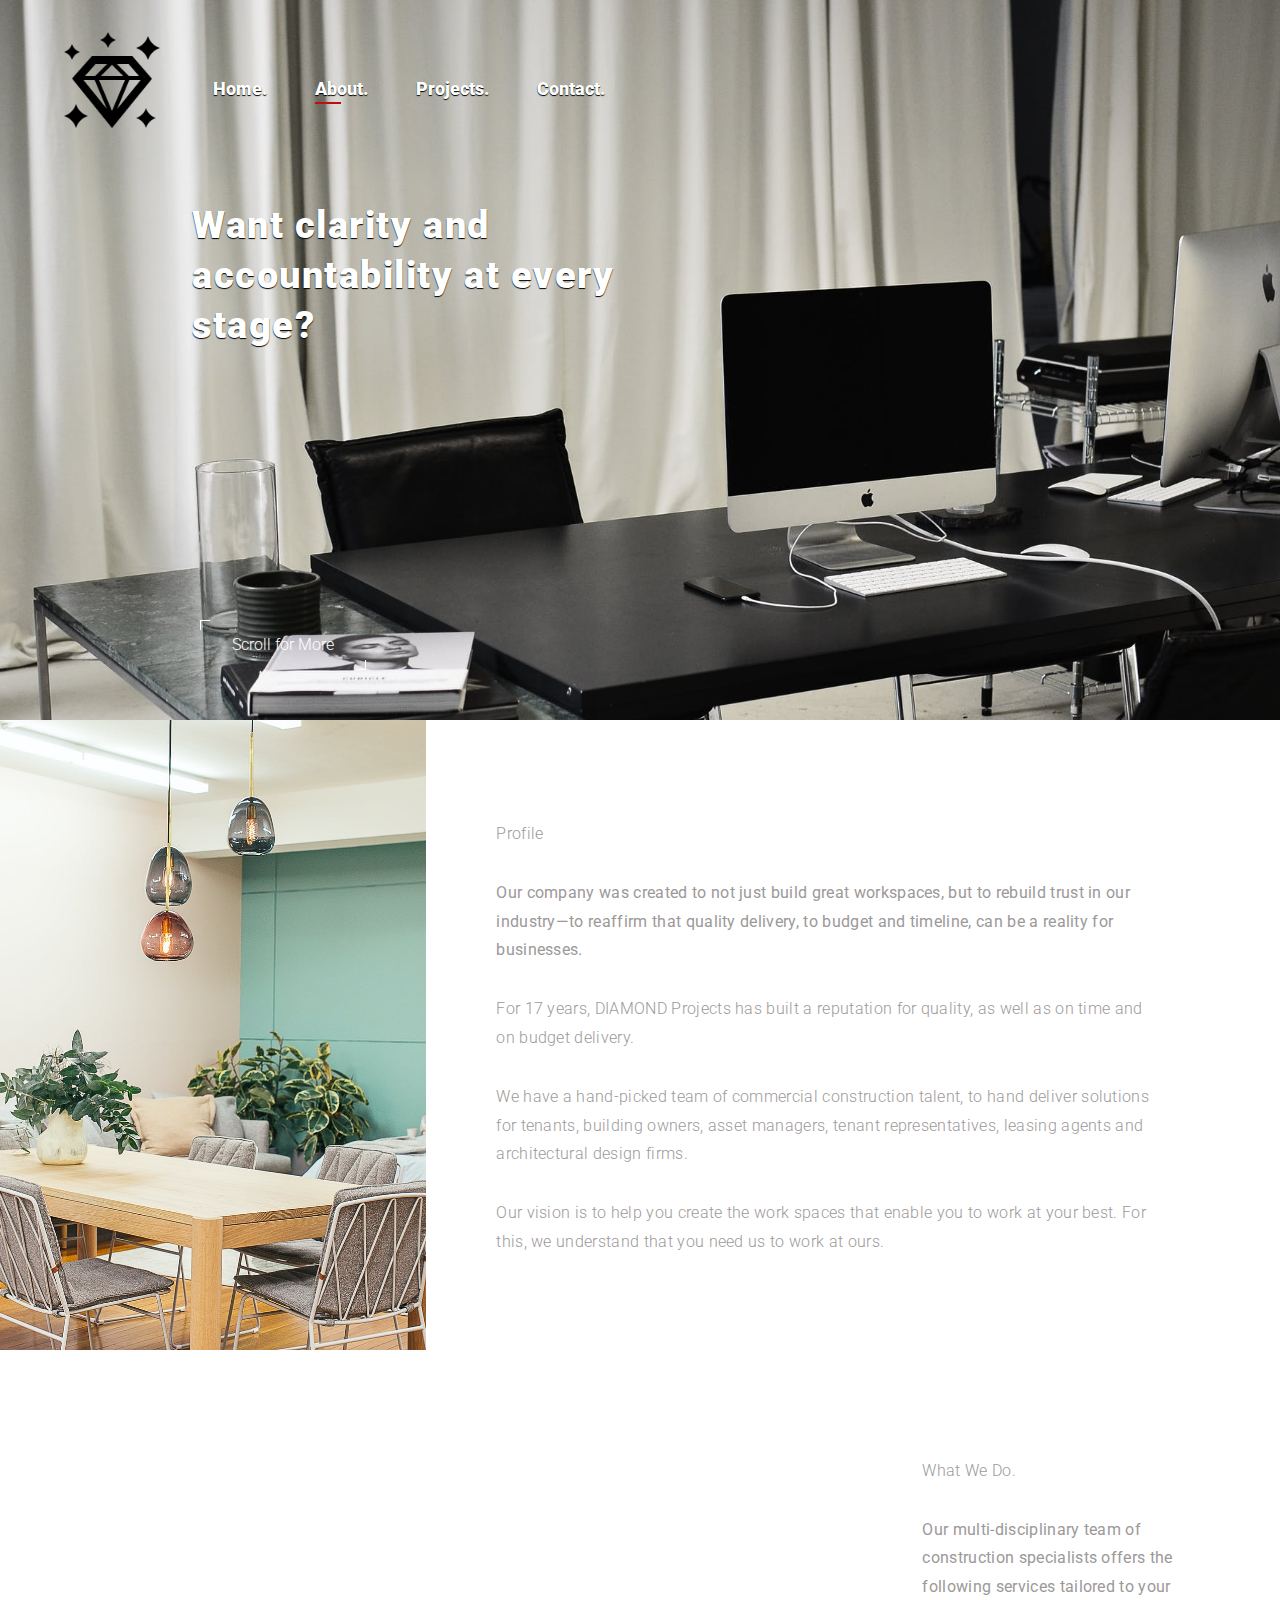
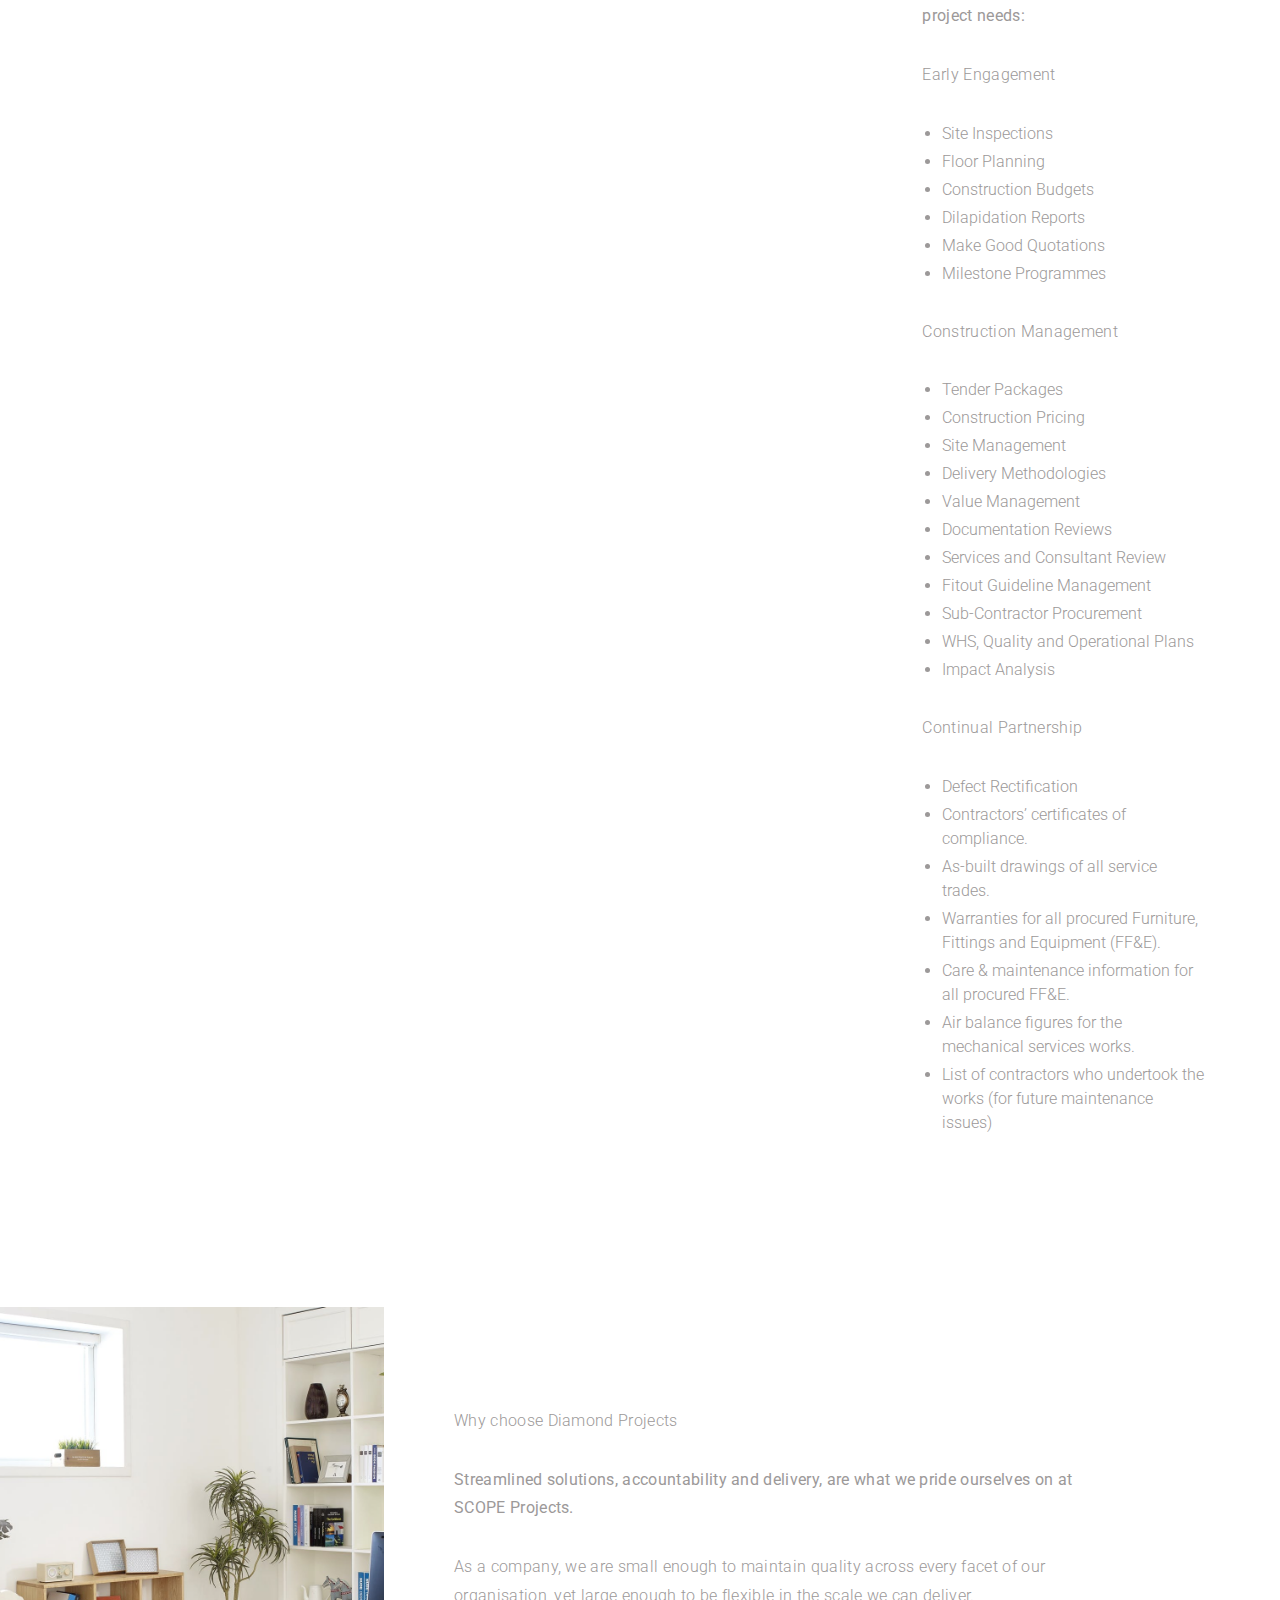
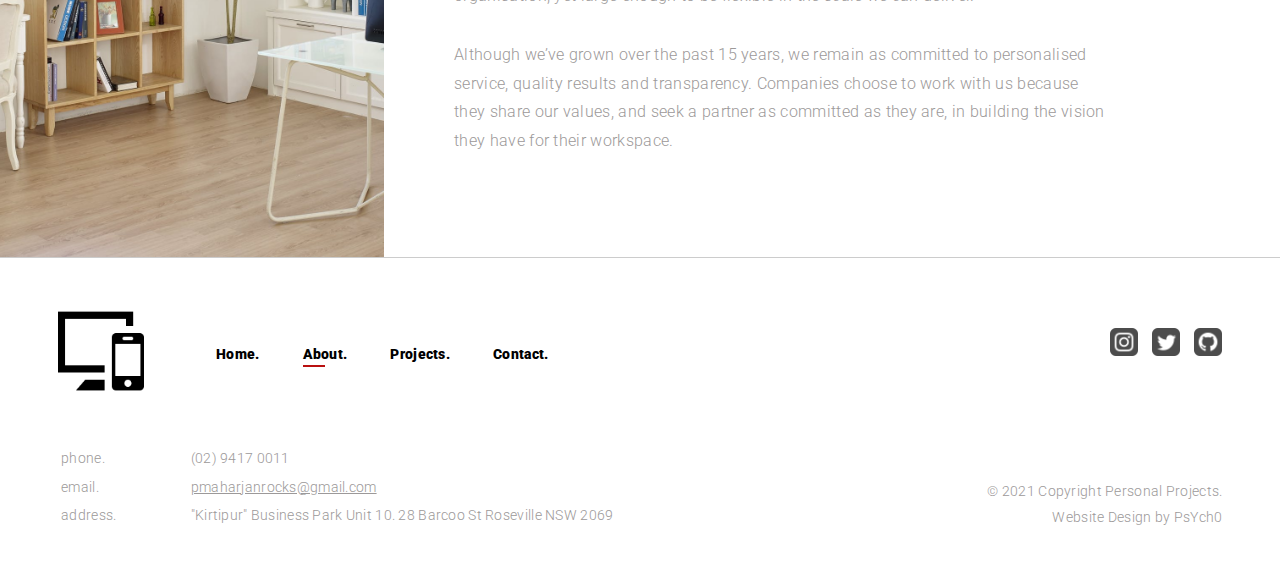
==== about.html @ 856b28a0 "Site Modified using Sass" ====
<!DOCTYPE html>
<html lang="en">
<head>
    <meta charset="UTF-8">
    <meta name="viewport" content="width=device-width, initial-scale=1.0">
    <link rel="stylesheet" type="text/css" href="css/style.css">

    <title>Diamond Projects</title>

    <!-- icon link -->
    <link rel="icon" href="img/_favicon.png" type = "image/x-icon">   
</head>

<body>
    <header id="mainHead" class="aboutHeader">
        <div class="navbar">
            <a href="index.html"><img src="img/_headerLogo.png" class="logo" alt="logo"></a> 
            <nav id="mainNav">
                <ul class="list-group">
                    <li><a href="index.html" class="list-items" title="home">Home.</a></li>
                    <li><a href="about.html" class="list-items active" title="about">About.</a></li>
                    <li><a href="projects.html" class="list-items" title="Projects">Projects.</a></li>
                    <li><a href="contact.html" class="list-items" title="contact">Contact.</a></li>
                </ul>
            </nav>
        </div>
        <h1>Want clarity and accountability at every stage?</h1>
        <a href="#profie-section" class="scroll-button">Scroll for More</a>
    </header>
    
    <div class="profile" id="profie-section">
        <div class="profile-image"></div>
        <div class="profile-section">
            <p>Profile</p>
            <p><strong>Our company was created to not just build great workspaces, 
                but to rebuild trust in our industry—to reaffirm that quality delivery, 
                to budget and timeline, can be a reality for businesses.</strong>
            </p>
            <p>For 17 years, DIAMOND Projects has built a reputation for quality, as well 
                as on time and on budget delivery.</p>
            <p>We have a hand-picked team of commercial construction talent, to hand deliver
                solutions for tenants, building owners, asset managers, tenant representatives, 
                leasing agents and architectural design firms.</p>
            <p>Our vision is to help you create the work spaces that enable you to work at your best. 
                For this, we understand that you need us to work at ours.</p>
        </div>
    </div>

    <div class ="what_we_do">
        <div class="we-do-image"></div>
        <div class="we-do-section">
          <p>What We Do.</p>
          <p><strong>Our multi-disciplinary team of construction specialists offers the following 
            services tailored to your project needs:</strong></p>
          <p>Early Engagement</p>
          <ul>
              <li>Site Inspections</li>
              <li>Floor Planning</li>
              <li>Construction Budgets</li>
              <li>Dilapidation Reports</li>
              <li>Make Good Quotations</li>
              <li>Milestone Programmes</li>
          </ul>
          <p>Construction Management</p>
          <ul>
              <li>Tender Packages</li>
              <li>Construction Pricing</li>
              <li>Site Management</li>
              <li>Delivery Methodologies</li>
              <li>Value Management</li>
              <li>Documentation Reviews</li>
              <li>Services and Consultant Review</li>
              <li>Fitout Guideline Management</li>
              <li>Sub-Contractor Procurement</li>
              <li>WHS, Quality and Operational Plans</li>
              <li>Impact Analysis</li>
          </ul>
          <p>Continual Partnership</p>
          <uL>
              <li>Defect Rectification</li>
              <li>Contractors’ certificates of compliance.</li>
              <li>As-built drawings of all service trades.</li>
              <li>Warranties for all procured Furniture, Fittings and Equipment (FF&E).</li>
              <li>Care & maintenance information for all procured FF&E.</li>
              <li>Air balance figures for the mechanical services works.</li>
              <li>List of contractors who undertook the works (for future maintenance issues)</li>
          </uL>
        </div>
    </div>

    <div class="why_to_choose">
        <div class="why_choose_image"></div>
        <div class="why_choose_section">
            <p>Why choose Diamond Projects</p>
            <p><strong>Streamlined solutions, accountability and delivery, are what we pride 
                ourselves on at SCOPE Projects.</strong></p>
            <p>As a company, we are small enough to maintain quality across every facet of our 
                organisation, yet large enough to be flexible in the scale we can deliver.</p>
            <p>Although we’ve grown over the past 15 years, we remain as committed to personalised 
                service, quality results and transparency. Companies choose to work with us because 
                they share our values, and seek a partner as committed as they are, in building the 
                vision they have for their workspace.</p>
        </div>
    </div>
    
    
    <footer id="pageFooter">
        <div class="menu-wrap">
            <div>
                <a href="index.html">
                    <img src="img/_footerLogo.png" alt="logo" class="footerLogo">
                </a>
            </div>            
            <nav id="footerNav">
                <ul class="list-group">
                    <li><a href="index.html" class="list-items" title="home">Home.</a></li>
                    <li><a href="about.html" class="list-items active" title="about">About.</a></li>
                    <li><a href="projects.html" class="list-items">Projects.</a></li>
                    <li><a href="contact.html" class="list-items">Contact.</a></li>
                </ul>
            </nav>
        </div>
        
        <ul class="social">
            <li>
                <a href="https://www.instagram.com/" title="instagram" target="_blank">
                    <img src="img/_instagram.png" class="mediaIcon" alt="instagram" >
                </a>
            </li>
            <li>
                <a href="https://twitter.com/MaharjanPiyush" title="twitter" target="_blank">
                    <img src="img/_twitter.png" class="mediaIcon" alt="twitter">
                </a>
            </li>
            <li>
                <a href="https://github.com/piyushmhrzn" title="github" target="_blank">
                    <img src="img/_github.png" class="mediaIcon" alt="github">
                </a>
            </li>
        </ul>
           
        <div class="info">
            <dl>
                <dt>phone.</dt>
                <dd>(02) 9417 0011</dd>
                <dt>email.</dt>
                <dd><a href="mailto:pmaharjanrocks@gmail.com" target="_blank">pmaharjanrocks@gmail.com</a></dd>
                <dt>address.</dt>
                <dd>"Kirtipur" Business Park Unit 10. 28 Barcoo St Roseville NSW 2069</dd>
            </dl>
            <div class="copy">
                <p>&copy; 2021 Copyright Personal Projects.</p>
                <p>Website Design by PsYch0</p>
            </div>
        </div>
    </footer> 
</body>
</html>
---- css/style.css ----
@import url("https://fonts.googleapis.com/css2?family=Roboto:wght@300&display=swap");
/*--------Hyperlinks 'a' tags--------*/
/*--------Buttons--------*/
/*--------Heading--------*/
/*--------Paragraphs--------*/
/*-------List Items ---------*/
/*-----------Flex Grow ------------*/
/*limited reset*/
html, body, div, section, article, aside, header, hgroup, footer, nav,
h1, h2, h3, h4, h5, h6, p, blockquote, address, time, span, em, strong,
img, ol, ul, li, dl, dt, dd, figure, canvas, video, th, td, tr {
  margin: 0;
  padding: 0;
  border: 0;
  display: block;
}

/*Global Styles*/
html, body {
  width: 100%;
  margin: 0 auto;
  font-family: 'Roboto', sans-serif;
  line-height: 1.5;
  position: relative;
  color: #fff;
  font-weight: 300;
  scroll-behavior: smooth;
}

/*----------header styles-----------*/
header {
  height: 90vh;
  background: url(../img/carousel1.jpg);
  background-repeat: no-repeat;
  background-size: cover;
  background-position: center center;
  position: relative;
}

header .navbar {
  display: -webkit-box;
  display: -ms-flexbox;
  display: flex;
  -ms-flex-wrap: nowrap;
      flex-wrap: nowrap;
  -webkit-box-pack: start;
      -ms-flex-pack: start;
          justify-content: flex-start;
  padding: 2em 4em 0;
}

header .navbar .logo {
  width: 6em;
  height: 6em;
}

header .navbar nav ul {
  list-style: none;
  margin-left: 1.8em;
  display: -webkit-box;
  display: -ms-flexbox;
  display: flex;
  -ms-flex-wrap: nowrap;
      flex-wrap: nowrap;
}

header .navbar nav ul li {
  padding: 2.2em 0.4em 0;
}

header .navbar nav ul li a {
  color: #fff;
  padding: 0.5em 1em;
  display: inline-block;
  text-align: center;
  text-decoration: none;
  text-transform: capitalize;
  font-size: 1.1rem;
  font-weight: 900;
  text-shadow: 0 1px 1px #000;
}

header .navbar nav ul li .list-items::after {
  content: '';
  display: block;
  width: 0;
  height: 2px;
  background: #b91010;
  -webkit-transition: width .3s;
  transition: width .3s;
}

header .navbar nav ul li .list-items:hover::after {
  width: 50%;
  -webkit-transition: width .3s;
  transition: width .3s;
}

header .navbar nav ul li .active::after {
  content: '';
  display: block;
  width: 50%;
  height: 2px;
  background: #b91010;
  -webkit-transition: width .3s;
  transition: width .3s;
}

header h1 {
  font-size: 2.4rem;
  font-weight: 900;
  line-height: 1.3;
  letter-spacing: 0.04em;
  position: absolute;
  top: 200px;
  left: 15%;
  width: 500px;
  text-shadow: 0 1px 1px #000;
}

header p {
  font-size: 1.3rem;
  font-weight: 300;
  word-spacing: 0.15em;
  position: absolute;
  bottom: 70px;
  left: 15%;
  width: 75%;
  padding-right: 7px;
  text-shadow: 0 0 1px #000;
  -webkit-box-sizing: border-box;
          box-sizing: border-box;
}

header p strong {
  display: inline-block;
  text-shadow: 0 1px 1px #000;
}

/*---------article 1 styles---------*/
.Scope1 {
  display: -webkit-box;
  display: -ms-flexbox;
  display: flex;
  -ms-flex-wrap: wrap;
      flex-wrap: wrap;
}

.Scope1 .img:first-of-type {
  background: url(../img/article1.jpeg);
  background-repeat: no-repeat;
  background-size: cover;
  width: 33.3%;
  height: 900px;
}

.Scope1 .img:last-of-type {
  background: url(../img/article2.jpeg);
  background-repeat: no-repeat;
  background-size: cover;
  width: 33.3%;
  height: 900px;
}

.Scope1 .about {
  width: 33.3%;
  max-width: 800px;
  height: auto;
  min-height: 100%;
  padding: 100px 70px 70px;
  -webkit-box-sizing: border-box;
          box-sizing: border-box;
  overflow: hidden;
}

.Scope1 .about h2 {
  font-weight: 900;
  font-size: 1.1rem;
  color: #757477;
  text-align: center;
  text-transform: capitalize;
  letter-spacing: .05em;
  margin-bottom: 30px;
}

.Scope1 .about p {
  text-align: center;
  line-height: 1.8em;
  font-weight: 300;
  font-size: 1rem;
  color: #9c9999;
  letter-spacing: .02em;
  margin-bottom: 30px;
}

.Scope1 .about a {
  color: #b91010;
  padding: 0.8em 2em;
  display: inline-block;
  text-align: center;
  text-decoration: none;
  font-size: 1rem;
  font-weight: 300;
  position: relative;
  cursor: pointer;
}

.Scope1 .about a::before {
  content: '';
  position: absolute;
  top: 0;
  left: 0;
  height: 10px;
  width: 10px;
  border-right: none !important;
  border-bottom: none !important;
  border: 1px solid #b91010;
  -webkit-box-sizing: border-box;
          box-sizing: border-box;
  -webkit-transition: height 0.2s linear, width 0.2s linear 0.2s;
  transition: height 0.2s linear, width 0.2s linear 0.2s;
}

.Scope1 .about a::after {
  content: '';
  position: absolute;
  bottom: 0;
  right: 0;
  height: 10px;
  width: 10px;
  border-left: none !important;
  border-top: none !important;
  border: 1px solid #b91010;
  -webkit-box-sizing: border-box;
          box-sizing: border-box;
  -webkit-transition: height 0.2s linear, width 0.2s linear 0.2s;
  transition: height 0.2s linear, width 0.2s linear 0.2s;
}

.Scope1 .about a:hover::before, .Scope1 .about a:hover::after {
  height: 100%;
  width: 100%;
  -webkit-transition: height 0.2s linear, width 0.2s linear 0.2s;
  transition: height 0.2s linear, width 0.2s linear 0.2s;
}

/*---------article 2 styles---------*/
.Scope2 {
  display: -webkit-box;
  display: -ms-flexbox;
  display: flex;
  -ms-flex-wrap: wrap;
      flex-wrap: wrap;
}

.Scope2 .img {
  background: url(../img/article3.jpg);
  background-repeat: no-repeat;
  background-size: cover;
  background-position: center center;
  background-attachment: fixed;
  width: 66.6%;
  height: 700px;
}

.Scope2 .projects {
  width: 33%;
  max-width: 800px;
  height: auto;
  min-height: 100%;
  position: relative;
  padding: 100px 70px 70px;
  -webkit-box-sizing: border-box;
          box-sizing: border-box;
  overflow: hidden;
}

.Scope2 .projects h2 {
  font-weight: 900;
  font-size: 1.1rem;
  color: #757477;
  text-align: center;
  text-transform: capitalize;
  letter-spacing: .05em;
  margin-bottom: 30px;
}

.Scope2 .projects p {
  text-align: center;
  line-height: 1.8em;
  font-weight: 300;
  font-size: 1rem;
  color: #9c9999;
  letter-spacing: .02em;
  margin-bottom: 30px;
}

.Scope2 .projects a {
  color: #b91010;
  padding: 0.8em 2em;
  display: inline-block;
  text-align: center;
  text-decoration: none;
  font-size: 1rem;
  font-weight: 300;
  position: relative;
  cursor: pointer;
}

.Scope2 .projects a::before {
  content: '';
  position: absolute;
  top: 0;
  left: 0;
  height: 10px;
  width: 10px;
  border-right: none !important;
  border-bottom: none !important;
  border: 1px solid #b91010;
  -webkit-box-sizing: border-box;
          box-sizing: border-box;
  -webkit-transition: height 0.2s linear, width 0.2s linear 0.2s;
  transition: height 0.2s linear, width 0.2s linear 0.2s;
}

.Scope2 .projects a::after {
  content: '';
  position: absolute;
  bottom: 0;
  right: 0;
  height: 10px;
  width: 10px;
  border-left: none !important;
  border-top: none !important;
  border: 1px solid #b91010;
  -webkit-box-sizing: border-box;
          box-sizing: border-box;
  -webkit-transition: height 0.2s linear, width 0.2s linear 0.2s;
  transition: height 0.2s linear, width 0.2s linear 0.2s;
}

.Scope2 .projects a:hover::before, .Scope2 .projects a:hover::after {
  height: 100%;
  width: 100%;
  -webkit-transition: height 0.2s linear, width 0.2s linear 0.2s;
  transition: height 0.2s linear, width 0.2s linear 0.2s;
}

/*---------Footer Styles------------*/
footer {
  font-size: 0.9rem;
  color: #9c9999;
  letter-spacing: .02em;
  border-top: 1px solid #ccc;
  padding: 50px 0;
  position: relative;
}

footer .menu-wrap {
  margin-bottom: 50px;
  display: -webkit-box;
  display: -ms-flexbox;
  display: flex;
  -ms-flex-wrap: nowrap;
      flex-wrap: nowrap;
  -webkit-box-pack: start;
      -ms-flex-pack: start;
          justify-content: flex-start;
  padding: 0 4em;
}

footer .menu-wrap .footerLogo {
  width: 6em;
  height: 6em;
}

footer .menu-wrap nav ul {
  list-style: none;
  margin-left: 3.5em;
  display: -webkit-box;
  display: -ms-flexbox;
  display: flex;
  -ms-flex-wrap: nowrap;
      flex-wrap: nowrap;
}

footer .menu-wrap nav ul li {
  padding: 2em 0.5em 0;
}

footer .menu-wrap nav ul li a {
  color: #000;
  padding: 0.5em 1em;
  display: inline-block;
  text-align: center;
  text-decoration: none;
  text-transform: capitalize;
  font-size: 0.9rem;
  font-weight: 900;
}

footer .menu-wrap nav ul li .list-items::after {
  content: '';
  display: block;
  width: 0;
  height: 2px;
  background: #b91010;
  -webkit-transition: width .3s;
  transition: width .3s;
}

footer .menu-wrap nav ul li .list-items:hover::after {
  width: 50%;
  -webkit-transition: width .3s;
  transition: width .3s;
}

footer .menu-wrap nav ul li .active::after {
  content: '';
  display: block;
  width: 50%;
  height: 2px;
  background: #b91010;
  -webkit-transition: width .3s;
  transition: width .3s;
}

footer .social {
  position: absolute;
  top: 70px;
  right: 4em;
  display: -webkit-box;
  display: -ms-flexbox;
  display: flex;
}

footer .social li {
  padding-right: 1em;
}

footer .social li .mediaIcon {
  opacity: 0.7;
  width: 28px;
  height: 28px;
  -webkit-transition: all 0.3s ease;
  transition: all 0.3s ease;
}

footer .social li .mediaIcon:hover {
  opacity: 1;
  width: 30px;
  height: 30px;
  -webkit-transition: all 0.3s ease;
  transition: all 0.3s ease;
}

footer .social li:last-child {
  padding-right: 0;
}

footer .info {
  padding: 0 4em;
  display: -webkit-box;
  display: -ms-flexbox;
  display: flex;
  -webkit-box-pack: justify;
      -ms-flex-pack: justify;
          justify-content: space-between;
  overflow: hidden;
}

footer .info dl {
  width: 70%;
}

footer .info dl dt {
  float: left;
  width: 15%;
  padding: 0.25em;
}

footer .info dl dd {
  float: left;
  width: 75%;
  padding: 0.25em;
  margin: 0;
}

footer .info dl dd a {
  color: #9c9999;
}

footer .info dl dd a:hover {
  color: #757477;
}

footer .info .copy {
  -ms-flex-item-align: end;
      align-self: flex-end;
}

footer .info .copy p {
  line-height: 1.8;
  text-align: right;
  color: #9c9999;
}

/*---------------------------------------------------------------------
                            About Section
-----------------------------------------------------------------------*/
.aboutHeader {
  height: 80vh;
  background: url(../img/carousel2.jpg);
  background-repeat: no-repeat;
  background-size: cover;
  background-position: center center;
  background-attachment: fixed;
}

.aboutHeader .scroll-button {
  color: #b91010;
  padding: 0.8em 2em;
  display: inline-block;
  text-align: center;
  text-decoration: none;
  font-size: 1rem;
  font-weight: 300;
  position: relative;
  cursor: pointer;
  position: absolute;
  left: 200px;
  bottom: 50px;
  color: #fff;
}

.aboutHeader .scroll-button::before {
  content: '';
  position: absolute;
  top: 0;
  left: 0;
  height: 10px;
  width: 10px;
  border-right: none !important;
  border-bottom: none !important;
  border: 1px solid #b91010;
  -webkit-box-sizing: border-box;
          box-sizing: border-box;
  -webkit-transition: height 0.2s linear, width 0.2s linear 0.2s;
  transition: height 0.2s linear, width 0.2s linear 0.2s;
  border-color: #fff;
}

.aboutHeader .scroll-button::after {
  content: '';
  position: absolute;
  bottom: 0;
  right: 0;
  height: 10px;
  width: 10px;
  border-left: none !important;
  border-top: none !important;
  border: 1px solid #b91010;
  -webkit-box-sizing: border-box;
          box-sizing: border-box;
  -webkit-transition: height 0.2s linear, width 0.2s linear 0.2s;
  transition: height 0.2s linear, width 0.2s linear 0.2s;
  border-color: #fff;
}

.aboutHeader .scroll-button:hover::before, .aboutHeader .scroll-button:hover::after {
  height: 100%;
  width: 100%;
  -webkit-transition: height 0.2s linear, width 0.2s linear 0.2s;
  transition: height 0.2s linear, width 0.2s linear 0.2s;
  border-color: #fff;
}

.profile {
  display: -webkit-box;
  display: -ms-flexbox;
  display: flex;
  -ms-flex-wrap: wrap;
      flex-wrap: wrap;
}

.profile .profile-image {
  background: url(../img/about_img1.jpg);
  background-repeat: no-repeat;
  background-size: cover;
  background-position: center center;
  width: 33.3%;
  height: 630px;
}

.profile .profile-section {
  width: 66.6%;
  max-width: 800px;
  height: auto;
  min-height: 100%;
  padding: 100px 70px 70px;
  -webkit-box-sizing: border-box;
          box-sizing: border-box;
  overflow: hidden;
}

.profile .profile-section p {
  text-align: center;
  line-height: 1.8em;
  font-weight: 300;
  font-size: 1rem;
  color: #9c9999;
  letter-spacing: .02em;
  margin-bottom: 30px;
  text-align: left;
}

.what_we_do {
  display: -webkit-box;
  display: -ms-flexbox;
  display: flex;
  -ms-flex-wrap: wrap;
      flex-wrap: wrap;
}

.what_we_do .we-do-image {
  background: url(../img/about_img2.jpg);
  background-repeat: no-repeat;
  background-size: cover;
  background-position: center center;
  background-attachment: fixed;
  width: 66.6%;
  height: 1550px;
}

.what_we_do .we-do-section {
  width: 33%;
  max-width: 800px;
  height: auto;
  min-height: 100%;
  position: relative;
  padding: 100px 70px 70px;
  -webkit-box-sizing: border-box;
          box-sizing: border-box;
  overflow: hidden;
}

.what_we_do .we-do-section p {
  text-align: center;
  line-height: 1.8em;
  font-weight: 300;
  font-size: 1rem;
  color: #9c9999;
  letter-spacing: .02em;
  margin-bottom: 30px;
  text-align: left;
}

.what_we_do .we-do-section ul {
  font-weight: 300;
  font-size: 1rem;
  margin: 0 0 30px;
  padding-left: 20px;
}

.what_we_do .we-do-section ul li {
  display: list-item;
  padding: 2px 0;
  line-height: 1.5;
  color: #9c9999;
  font-weight: 300;
  font-size: 1rem;
}

.why_to_choose {
  display: -webkit-box;
  display: -ms-flexbox;
  display: flex;
  -ms-flex-wrap: wrap;
      flex-wrap: wrap;
}

.why_to_choose .why_choose_image {
  background: url(../img/about_img3.jpg);
  background-repeat: no-repeat;
  background-size: cover;
  background-position: center center;
  width: 30%;
  height: 550px;
}

.why_to_choose .why_choose_section {
  width: 70%;
  max-width: 800px;
  height: auto;
  min-height: 100%;
  padding: 100px 70px 70px;
  -webkit-box-sizing: border-box;
          box-sizing: border-box;
  overflow: hidden;
}

.why_to_choose .why_choose_section p {
  text-align: center;
  line-height: 1.8em;
  font-weight: 300;
  font-size: 1rem;
  color: #9c9999;
  letter-spacing: .02em;
  margin-bottom: 30px;
  text-align: left;
}

/*---------------------------------------------------------------------
                            Projects Section
-----------------------------------------------------------------------*/
.projectsHeader {
  height: 80vh;
  background: url(../img/carousel3.jpg);
  background-repeat: no-repeat;
  background-size: cover;
  background-position: center center;
  background-attachment: fixed;
}

.grid_lock {
  padding: 50px;
  display: -ms-grid;
  display: grid;
  -ms-grid-columns: (minmax(auto, 385px))[auto-fit];
      grid-template-columns: repeat(auto-fit, minmax(auto, 385px));
  -webkit-box-pack: center;
      -ms-flex-pack: center;
          justify-content: center;
  grid-gap: 40px;
}

.grid_lock .grid_project {
  width: 100%;
}

.grid_lock .grid_project .grid_img img {
  width: 100%;
  background-repeat: no-repeat;
  background-size: cover;
  background-position: center center;
}

.grid_lock .grid_project .wrap {
  text-align: center;
  padding: 30px 10px;
}

.grid_lock .grid_project .wrap h2 {
  font-size: 1.3rem;
  font-weight: 900;
  color: #000;
}

.grid_lock .grid_project .wrap p {
  font-weight: 300;
  font-size: 1rem;
  color: #9c9999;
}

.grid_lock .grid_project .wrap:hover {
  background: #000;
  cursor: pointer;
}

.grid_lock .grid_project .wrap:hover h2 {
  color: #fff;
}

.grid_lock .grid_project .wrap:hover p {
  color: #ccc;
}

/*---------------------------------------------------------------------
                            Contact Section
-----------------------------------------------------------------------*/
.contactHeader {
  height: 80vh;
  background: url(../img/carousel4.jpg);
  background-repeat: no-repeat;
  background-size: cover;
  background-position: center center;
  background-attachment: fixed;
}

.social_class {
  display: -webkit-box;
  display: -ms-flexbox;
  display: flex;
  -ms-flex-wrap: wrap;
      flex-wrap: wrap;
}

.social_class .insta {
  width: 50%;
  padding: 100px 30px;
  text-align: center;
  -webkit-box-sizing: border-box;
          box-sizing: border-box;
  text-decoration: none;
  background: #222;
}

.social_class .insta img {
  margin: 0 auto 20px;
  text-align: center;
  height: 90px;
  opacity: 0.5;
  -webkit-transition: opacity 0.3s ease;
  transition: opacity 0.3s ease;
}

.social_class .insta p {
  color: #fff;
  opacity: 0.5;
  -webkit-transition: opacity 0.3s ease;
  transition: opacity 0.3s ease;
}

.social_class .insta p strong {
  display: inline-block;
}

.social_class .insta:hover img {
  opacity: 1;
  -webkit-transition: opacity 0.3s ease;
  transition: opacity 0.3s ease;
}

.social_class .insta:hover p {
  opacity: 1;
  -webkit-transition: opacity 0.3s ease;
  transition: opacity 0.3s ease;
}

.social_class .tweet {
  width: 50%;
  padding: 100px 30px;
  text-align: center;
  -webkit-box-sizing: border-box;
          box-sizing: border-box;
  text-decoration: none;
  background: #333;
}

.social_class .tweet img {
  margin: 0 auto 20px;
  text-align: center;
  height: 90px;
  opacity: 0.5;
  -webkit-transition: opacity 0.3s ease;
  transition: opacity 0.3s ease;
}

.social_class .tweet p {
  color: #fff;
  opacity: 0.5;
  -webkit-transition: opacity 0.3s ease;
  transition: opacity 0.3s ease;
}

.social_class .tweet p strong {
  display: inline-block;
}

.social_class .tweet:hover img {
  opacity: 1;
  -webkit-transition: opacity 0.3s ease;
  transition: opacity 0.3s ease;
}

.social_class .tweet:hover p {
  opacity: 1;
  -webkit-transition: opacity 0.3s ease;
  transition: opacity 0.3s ease;
}

.contact-box {
  display: -webkit-box;
  display: -ms-flexbox;
  display: flex;
  -ms-flex-wrap: wrap;
      flex-wrap: wrap;
}

.contact-box .map {
  width: 50%;
}

.contact-box .map img {
  width: 100%;
}

.contact-box .wrap {
  width: 50%;
  height: auto;
  min-height: 100%;
  padding: 100px 70px 70px;
  -webkit-box-sizing: border-box;
          box-sizing: border-box;
}

.contact-box .wrap .my-form .form-group {
  padding-bottom: 20px;
}

.contact-box .wrap .my-form .form-group label {
  font-weight: 300;
  font-size: 1rem;
  color: #9c9999;
}

.contact-box .wrap .my-form .form-group input {
  width: 100%;
  border: none;
  outline: none;
  border-bottom: 1px solid #ccc;
  -webkit-transition: border-bottom 0.3s ease;
  transition: border-bottom 0.3s ease;
}

.contact-box .wrap .my-form .form-group input:hover {
  border-bottom: 1px solid #757477;
  -webkit-transition: border-bottom 0.3s ease;
  transition: border-bottom 0.3s ease;
}

.contact-box .wrap .my-form .form-group textarea {
  width: 100%;
  border: none;
  outline: none;
  padding-top: 50px;
  border-bottom: 1px solid #ccc;
  -webkit-transition: border-bottom 0.3s ease;
  transition: border-bottom 0.3s ease;
}

.contact-box .wrap .my-form .form-group textarea:hover {
  border-bottom: 1px solid #757477;
  -webkit-transition: border-bottom 0.3s ease;
  transition: border-bottom 0.3s ease;
}

.contact-box .wrap .my-form a {
  margin-top: 30px;
  color: #b91010;
  padding: 0.8em 2em;
  display: inline-block;
  text-align: center;
  text-decoration: none;
  font-size: 1rem;
  font-weight: 300;
  position: relative;
  cursor: pointer;
}

.contact-box .wrap .my-form a::before {
  content: '';
  position: absolute;
  top: 0;
  left: 0;
  height: 10px;
  width: 10px;
  border-right: none !important;
  border-bottom: none !important;
  border: 1px solid #b91010;
  -webkit-box-sizing: border-box;
          box-sizing: border-box;
  -webkit-transition: height 0.2s linear, width 0.2s linear 0.2s;
  transition: height 0.2s linear, width 0.2s linear 0.2s;
}

.contact-box .wrap .my-form a::after {
  content: '';
  position: absolute;
  bottom: 0;
  right: 0;
  height: 10px;
  width: 10px;
  border-left: none !important;
  border-top: none !important;
  border: 1px solid #b91010;
  -webkit-box-sizing: border-box;
          box-sizing: border-box;
  -webkit-transition: height 0.2s linear, width 0.2s linear 0.2s;
  transition: height 0.2s linear, width 0.2s linear 0.2s;
}

.contact-box .wrap .my-form a:hover::before, .contact-box .wrap .my-form a:hover::after {
  height: 100%;
  width: 100%;
  -webkit-transition: height 0.2s linear, width 0.2s linear 0.2s;
  transition: height 0.2s linear, width 0.2s linear 0.2s;
}

/*---------------------------------------------------------------------
                            Media Queries
-----------------------------------------------------------------------*/
@media only screen and (max-width: 1200px) {
  .Scope1 .about {
    padding: 70px 40px 40px;
  }
  .Scope2 .projects {
    padding: 70px 40px 40px;
  }
  /*-------------------------------
                about
    --------------------------------*/
  .profile .profile-section {
    padding: 70px 40px 40px;
  }
  .what_we_do .we-do-section {
    padding: 70px 40px 40px;
  }
  .why_to_choose .why_choose_section {
    padding: 70px 40px 40px;
  }
}

@media only screen and (max-width: 1020px) {
  header h1 {
    font-size: 2rem;
  }
  header p {
    font-size: 1.1rem;
  }
  .Scope1 {
    display: -ms-grid;
    display: grid;
    -ms-grid-columns: 1fr 1fr;
        grid-template-columns: 1fr 1fr;
    justify-items: center;
  }
  .Scope1 .img:first-of-type {
    -ms-grid-column: 1;
    -ms-grid-column-span: 1;
    grid-column: 1/2;
    -ms-grid-row: 1;
    -ms-grid-row-span: 1;
    grid-row: 1/2;
    max-height: 300px;
    width: 100%;
    background: url(../img/_article1.jpeg);
    background-repeat: no-repeat;
    background-size: cover;
    background-position: center center;
  }
  .Scope1 .img:last-of-type {
    -ms-grid-column: 2;
    -ms-grid-column-span: 1;
    grid-column: 2/3;
    -ms-grid-row: 1;
    -ms-grid-row-span: 1;
    grid-row: 1/2;
    max-height: 300px;
    width: 100%;
    background: url(../img/_article2.jpeg);
    background-repeat: no-repeat;
    background-size: cover;
    background-position: center center;
  }
  .Scope1 .about {
    -ms-grid-column: 1;
    -ms-grid-column-span: 2;
    grid-column: 1/3;
    -ms-grid-row: 2;
    -ms-grid-row-span: 1;
    grid-row: 2/3;
    margin: 0 auto;
    width: 100%;
    height: auto;
    min-height: 100%;
  }
  .Scope2 .img {
    height: 500px;
    -webkit-box-flex: 1;
        -ms-flex: 1 0 100%;
            flex: 1 0 100%;
  }
  .Scope2 .projects {
    height: auto;
    min-height: 100%;
    margin: 0 auto;
    -webkit-box-flex: 1;
        -ms-flex: 1 0 100%;
            flex: 1 0 100%;
    padding: 70px 40px 40px;
  }
  footer .menu-wrap {
    margin-left: auto;
    margin-right: auto;
    padding: 0 4em;
  }
  footer .menu-wrap .footerLogo {
    display: none;
  }
  footer .menu-wrap nav {
    margin: 0 auto;
  }
  footer .menu-wrap nav ul {
    margin-left: 0;
  }
  footer .menu-wrap nav ul li {
    padding-top: 0;
  }
  footer .social {
    position: absolute;
    top: 110px;
    left: 0;
    right: 0;
    margin-left: auto;
    margin-right: auto;
    display: -webkit-box;
    display: -ms-flexbox;
    display: flex;
    -webkit-box-pack: center;
        -ms-flex-pack: center;
            justify-content: center;
  }
  footer .info {
    padding: 3em 4em 0;
    display: -webkit-box;
    display: -ms-flexbox;
    display: flex;
    -ms-flex-wrap: wrap;
        flex-wrap: wrap;
    -webkit-box-pack: center;
        -ms-flex-pack: center;
            justify-content: center;
  }
  footer .info dl {
    -webkit-box-flex: 1;
        -ms-flex: 1 0 100%;
            flex: 1 0 100%;
    text-align: center;
  }
  footer .info dl dt {
    width: 100%;
    padding: 0;
  }
  footer .info dl dd {
    width: 100%;
    padding: 0;
    margin-bottom: 15px;
  }
  footer .info .copy {
    -webkit-box-flex: 1;
        -ms-flex: 1 0 100%;
            flex: 1 0 100%;
    text-align: center;
    margin-top: 70px;
  }
  footer .info .copy p {
    text-align: center;
  }
  /*-------------------------------
                about
    --------------------------------*/
  .profile .profile-image {
    height: 400px;
    -webkit-box-flex: 1;
        -ms-flex: 1 0 100%;
            flex: 1 0 100%;
  }
  .profile .profile-section {
    height: auto;
    min-height: 100%;
    margin: 0 auto;
    -webkit-box-flex: 1;
        -ms-flex: 1 0 100%;
            flex: 1 0 100%;
    padding: 60px 30px 30px;
  }
  .what_we_do .we-do-image {
    height: 350px;
    -webkit-box-flex: 1;
        -ms-flex: 1 0 100%;
            flex: 1 0 100%;
  }
  .what_we_do .we-do-section {
    height: auto;
    min-height: 100%;
    margin: 0 auto;
    -webkit-box-flex: 1;
        -ms-flex: 1 0 100%;
            flex: 1 0 100%;
    padding: 60px 30px 30px;
  }
  .why_to_choose .why_choose_image {
    height: 400px;
    -webkit-box-flex: 1;
        -ms-flex: 1 0 100%;
            flex: 1 0 100%;
  }
  .why_to_choose .why_choose_section {
    height: auto;
    min-height: 100%;
    margin: 0 auto;
    -webkit-box-flex: 1;
        -ms-flex: 1 0 100%;
            flex: 1 0 100%;
    padding: 60px 30px 30px;
  }
  /*-------------------------------
                project
    --------------------------------*/
  .contact-box .map {
    height: auto;
    min-height: 100%;
    margin: 0 auto;
    -webkit-box-flex: 1;
        -ms-flex: 1 0 100%;
            flex: 1 0 100%;
  }
  .contact-box .wrap {
    height: auto;
    min-height: 100%;
    margin: 0 auto;
    -webkit-box-flex: 1;
        -ms-flex: 1 0 100%;
            flex: 1 0 100%;
  }
}

@media only screen and (max-width: 767px) {
  header .navbar {
    padding-left: 6%;
  }
  header .navbar .logo {
    width: 4em;
    height: 4em;
  }
  header .navbar nav {
    display: none;
  }
  header h1 {
    font-size: 1.3rem;
    line-height: 1.3;
    letter-spacing: 0.02em;
    position: absolute;
    top: 150px;
    left: 6%;
    max-width: 350px;
    text-align: left;
    text-shadow: 0 0 1px #000;
    padding-right: 50px;
    -webkit-box-sizing: border-box;
            box-sizing: border-box;
  }
  header p {
    font-size: 0.9rem;
    left: 6%;
  }
  .Scope1 .about {
    padding: 60px 30px 30px;
  }
  .Scope1 .about h2, .Scope1 .about p, .Scope1 .about a {
    font-size: 0.9rem;
  }
  .Scope2 .img {
    height: 400px;
  }
  .Scope2 .projects {
    padding: 60px 30px 30px;
  }
  .Scope2 .projects h2, .Scope2 .projects p, .Scope2 .projects a {
    font-size: 0.9rem;
  }
  footer {
    font-size: 0.8rem;
  }
  footer .menu-wrap {
    display: none;
  }
  footer .social {
    top: 40px;
  }
  /*-------------------------------
                about
    --------------------------------*/
  .aboutHeader {
    background-position: right center;
  }
  .aboutHeader .scroll-button {
    left: 50px;
  }
  .profile .profile-section p {
    font-size: 0.9rem;
  }
  .what_we_do .we-do-section p {
    font-size: 0.9rem;
  }
  .what_we_do .we-do-section ul li {
    font-size: 0.9rem;
  }
  .why_to_choose .why_choose_section p {
    font-size: 0.9rem;
  }
  .why_to_choose .why_choose_section ul li {
    font-size: 0.9rem;
  }
  /*-------------------------------
                project
    --------------------------------*/
  .social_class .insta {
    height: auto;
    min-height: 100%;
    margin: 0 auto;
    -webkit-box-flex: 1;
        -ms-flex: 1 0 100%;
            flex: 1 0 100%;
    padding: 30px;
  }
  .social_class .insta img {
    height: 60px;
  }
  .social_class .tweet {
    height: auto;
    min-height: 100%;
    margin: 0 auto;
    -webkit-box-flex: 1;
        -ms-flex: 1 0 100%;
            flex: 1 0 100%;
    padding: 30px;
  }
  .social_class .tweet img {
    height: 60px;
  }
  .contact-box .map {
    height: auto;
    min-height: 100%;
    margin: 0 auto;
    -webkit-box-flex: 1;
        -ms-flex: 1 0 100%;
            flex: 1 0 100%;
  }
  .contact-box .wrap {
    height: auto;
    min-height: 100%;
    margin: 0 auto;
    -webkit-box-flex: 1;
        -ms-flex: 1 0 100%;
            flex: 1 0 100%;
    padding: 60px 30px 30px;
  }
  .contact-box .wrap .my-form .form-group label {
    font-size: 0.9rem;
  }
  .contact-box .wrap .my-form a {
    margin-top: 30px;
    font-size: 0.9rem;
  }
}

@media only screen and (max-width: 380px) {
  header .navbar {
    padding-left: 8%;
  }
  header h1 {
    left: 8%;
    max-width: 250px;
    padding-right: 30px;
  }
}
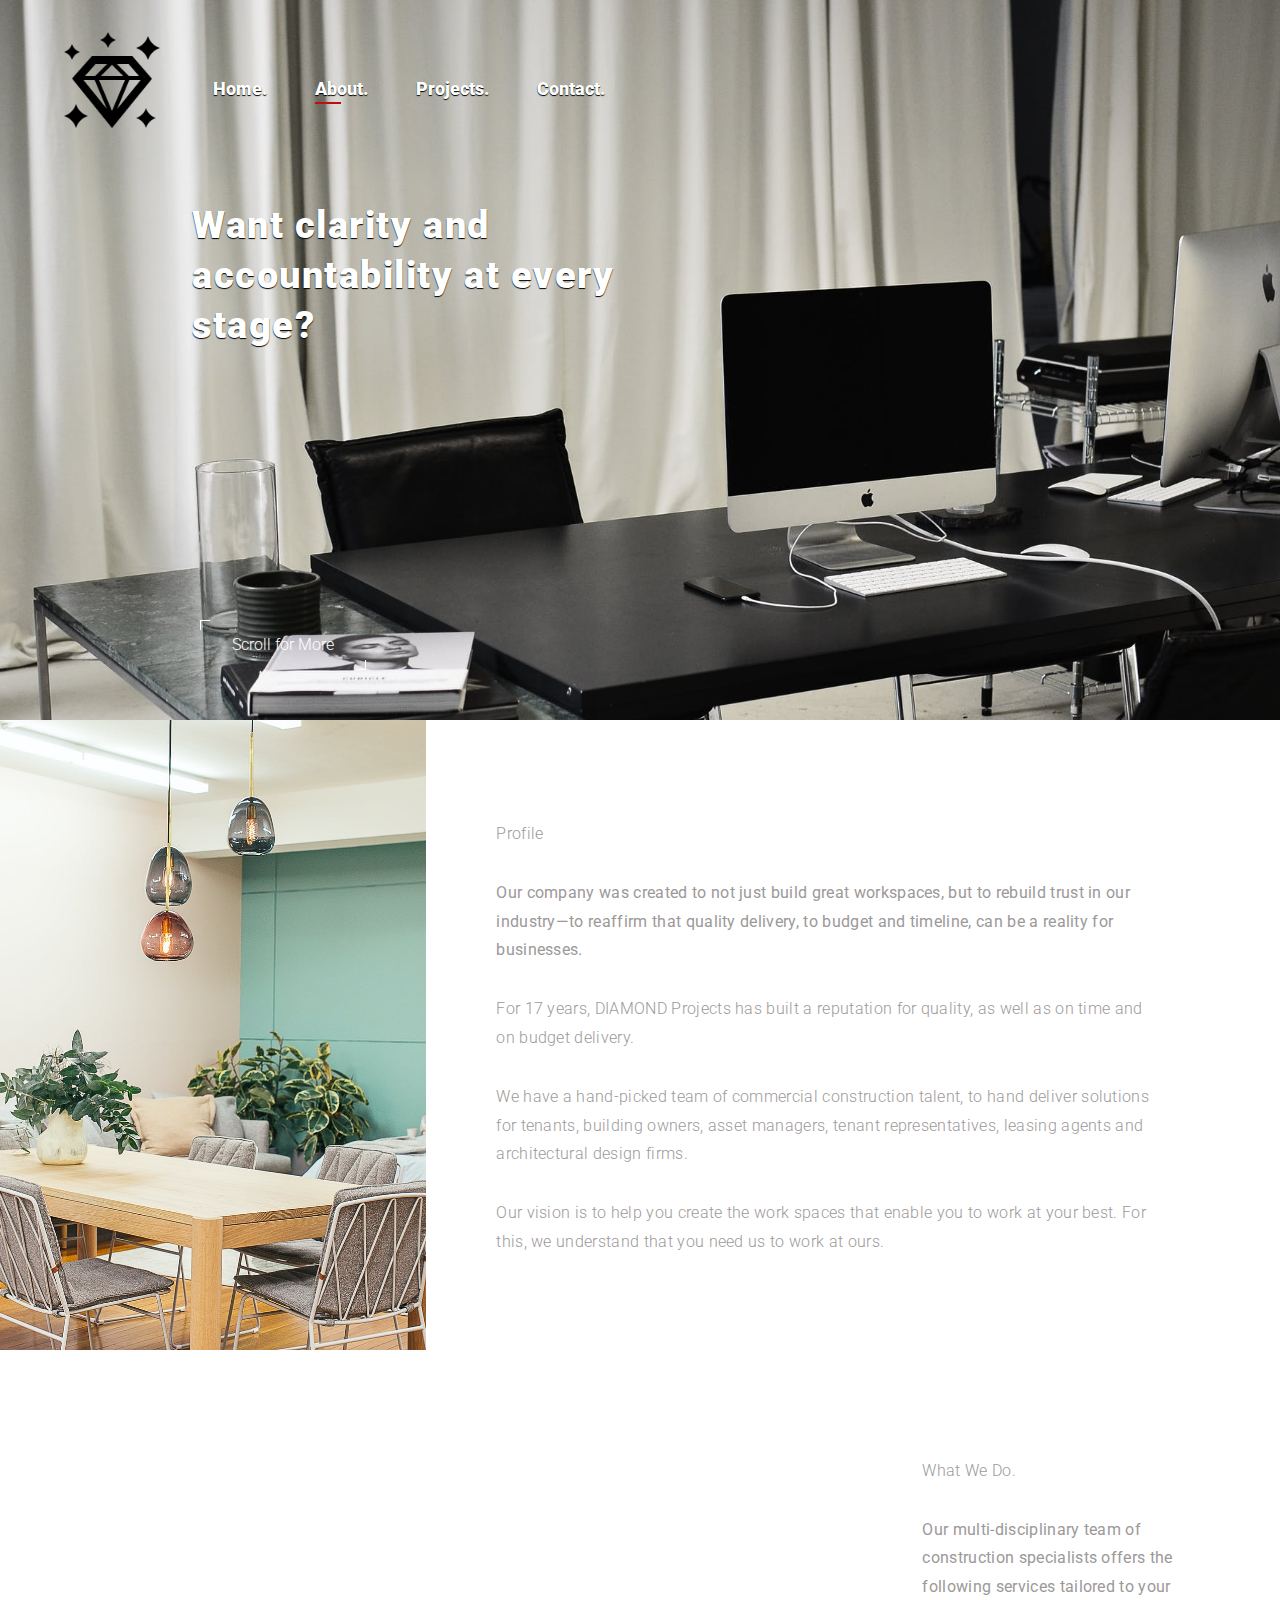
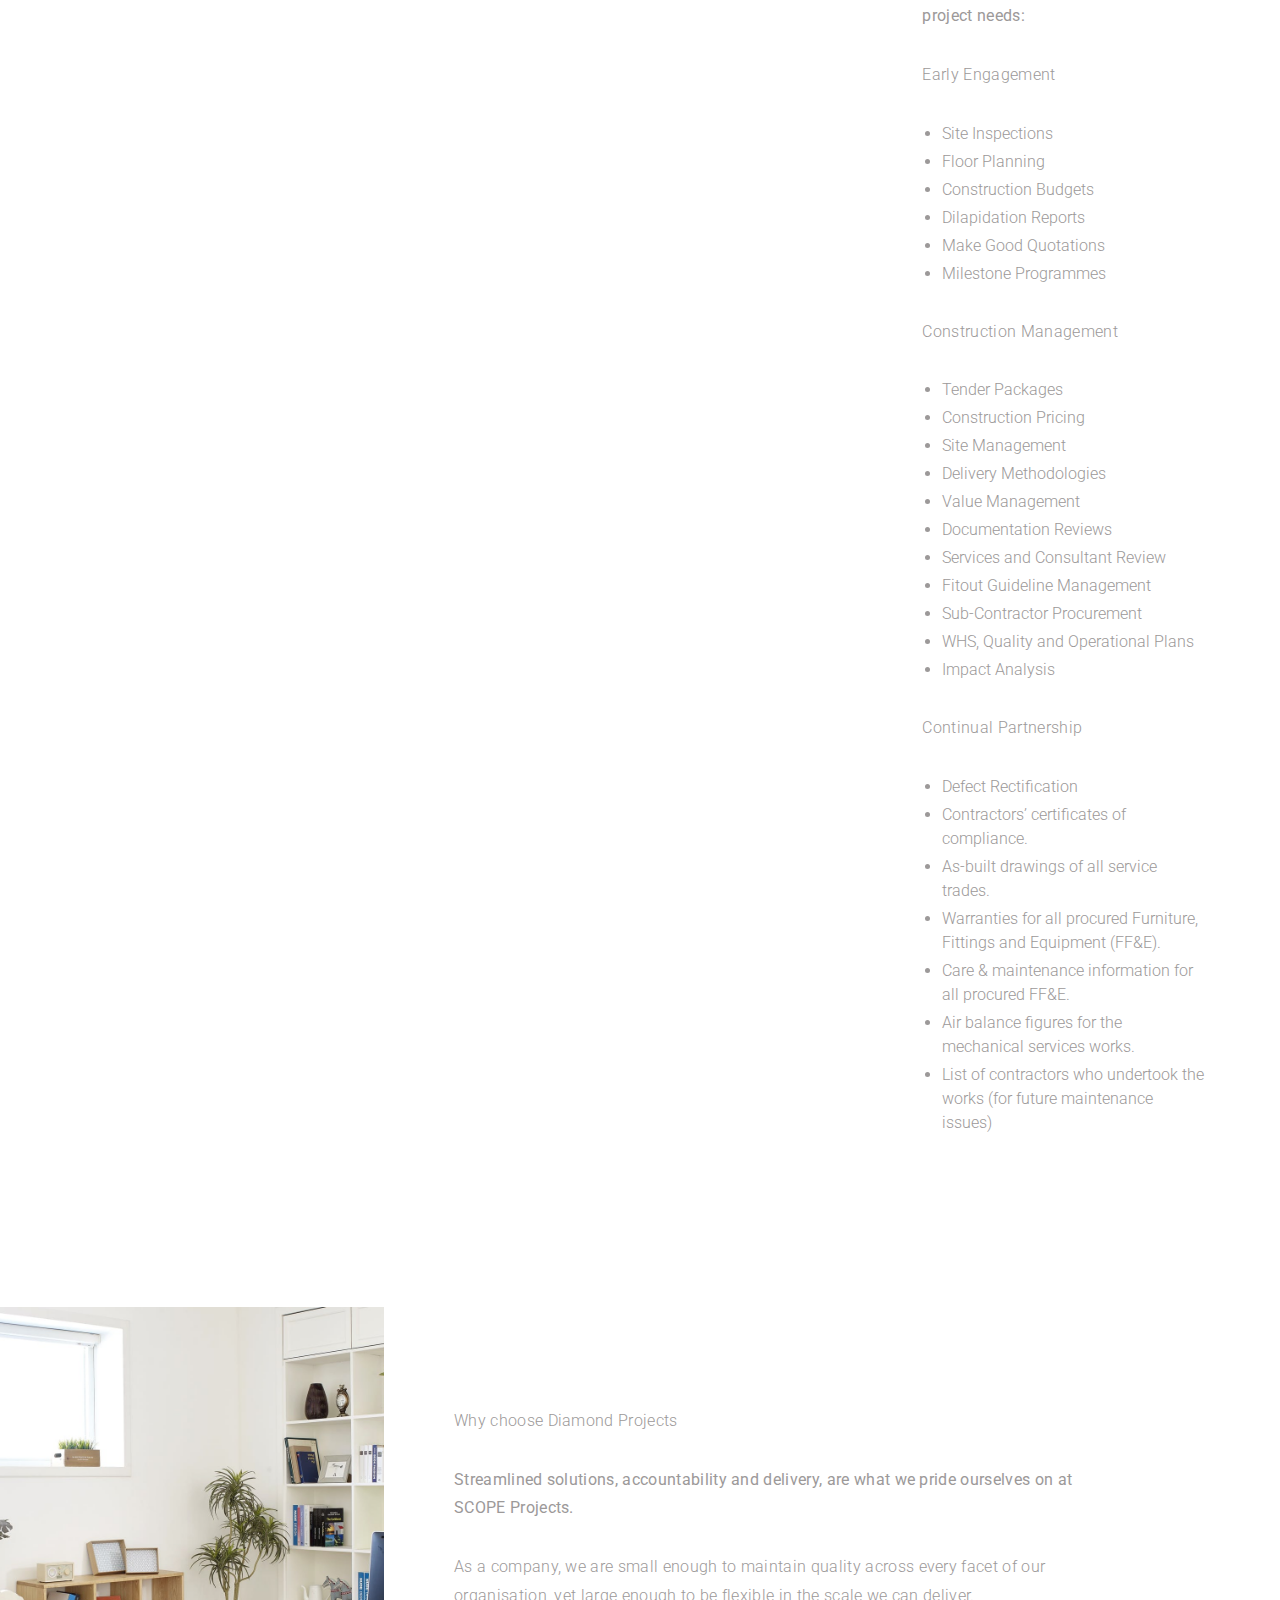
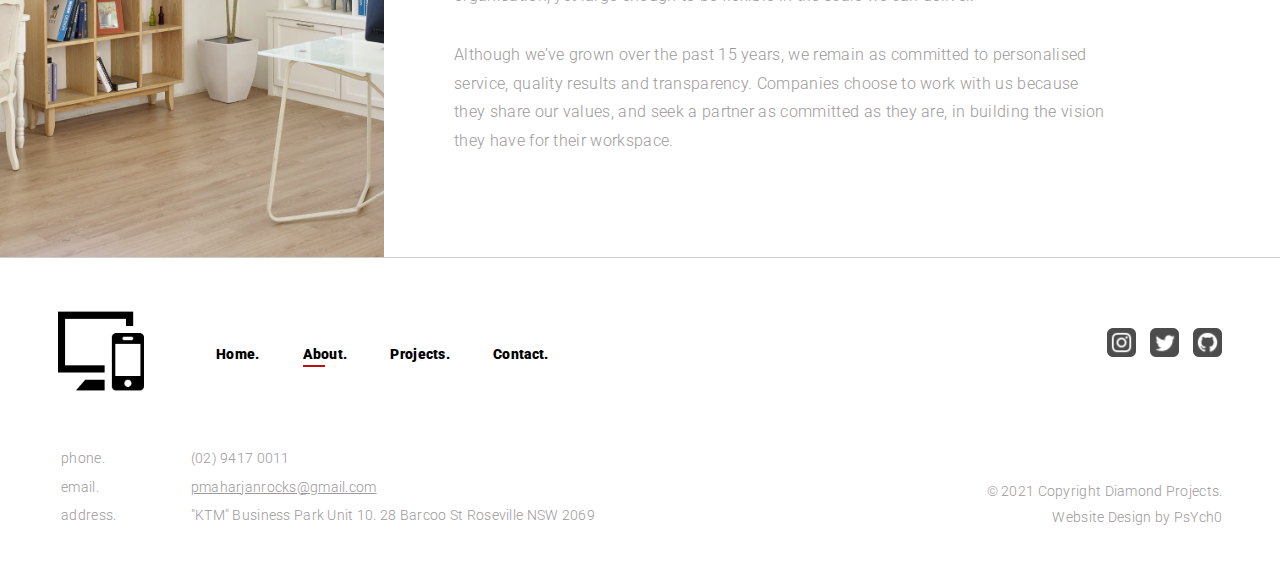
==== commit b66c65fd: "Added Transitions in Grid Layout of Projects Page" ====
--- a/about.html
+++ b/about.html
@@ -146,10 +146,10 @@
                 <dt>email.</dt>
                 <dd><a href="mailto:pmaharjanrocks@gmail.com" target="_blank">pmaharjanrocks@gmail.com</a></dd>
                 <dt>address.</dt>
-                <dd>"Kirtipur" Business Park Unit 10. 28 Barcoo St Roseville NSW 2069</dd>
+                <dd>"KTM" Business Park Unit 10. 28 Barcoo St Roseville NSW 2069</dd>
             </dl>
             <div class="copy">
-                <p>&copy; 2021 Copyright Personal Projects.</p>
+                <p>&copy; 2021 Copyright Diamond Projects.</p>
                 <p>Website Design by PsYch0</p>
             </div>
         </div>
--- a/css/style.css
+++ b/css/style.css
@@ -27,7 +27,9 @@
   scroll-behavior: smooth;
 }
 
-/*----------header styles-----------*/
+/*---------------------------------------------------------------------
+                        Header Section
+-----------------------------------------------------------------------*/
 header {
   height: 90vh;
   background: url(../img/carousel1.jpg);
@@ -137,7 +139,9 @@
   text-shadow: 0 1px 1px #000;
 }
 
-/*---------article 1 styles---------*/
+/*---------------------------------------------------------------------
+                        Article 1 Section
+-----------------------------------------------------------------------*/
 .Scope1 {
   display: -webkit-box;
   display: -ms-flexbox;
@@ -250,7 +254,9 @@
  width 0.2s linear 0.2s;
 }
 
-/*---------article 2 styles---------*/
+/*---------------------------------------------------------------------
+                        Article 2 Section
+-----------------------------------------------------------------------*/
 .Scope2 {
   display: -webkit-box;
   display: -ms-flexbox;
@@ -358,7 +364,9 @@
  width 0.2s linear 0.2s;
 }
 
-/*---------Footer Styles------------*/
+/*---------------------------------------------------------------------
+                        Footer Section
+-----------------------------------------------------------------------*/
 footer {
   font-size: 0.9rem;
   color: #9c9999;
@@ -452,8 +460,8 @@
 
 footer .social li .mediaIcon {
   opacity: 0.7;
-  width: 28px;
-  height: 28px;
+  width: 29px;
+  height: 29px;
   -webkit-transition: all 0.3s ease;
   transition: all 0.3s ease;
 }
@@ -518,7 +526,7 @@
 }
 
 /*---------------------------------------------------------------------
-                            About Section
+                     2. ABOUT PAGE SECTION
 -----------------------------------------------------------------------*/
 .aboutHeader {
   height: 80vh;
@@ -729,7 +737,7 @@
 }
 
 /*---------------------------------------------------------------------
-                            Projects Section
+                      3. PROJECT PAGE SECTION
 -----------------------------------------------------------------------*/
 .projectsHeader {
   height: 80vh;
@@ -763,38 +771,51 @@
   background-position: center center;
 }
 
-.grid_lock .grid_project .wrap {
+.grid_lock .grid_project .grid_content {
   text-align: center;
   padding: 30px 10px;
-}
-
-.grid_lock .grid_project .wrap h2 {
+  background-color: #fff;
+  -webkit-transition: background-color 0.5s ease;
+  transition: background-color 0.5s ease;
+}
+
+.grid_lock .grid_project .grid_content h2 {
   font-size: 1.3rem;
   font-weight: 900;
   color: #000;
-}
-
-.grid_lock .grid_project .wrap p {
+  -webkit-transition: color 0.5s ease;
+  transition: color 0.5s ease;
+}
+
+.grid_lock .grid_project .grid_content p {
   font-weight: 300;
   font-size: 1rem;
   color: #9c9999;
-}
-
-.grid_lock .grid_project .wrap:hover {
-  background: #000;
+  -webkit-transition: color 0.5s ease;
+  transition: color 0.5s ease;
+}
+
+.grid_lock .grid_project .grid_content:hover {
+  background-color: #000;
+  -webkit-transition: background-color 0.5s ease;
+  transition: background-color 0.5s ease;
   cursor: pointer;
 }
 
-.grid_lock .grid_project .wrap:hover h2 {
+.grid_lock .grid_project .grid_content:hover h2 {
   color: #fff;
-}
-
-.grid_lock .grid_project .wrap:hover p {
+  -webkit-transition: color 0.5s ease;
+  transition: color 0.5s ease;
+}
+
+.grid_lock .grid_project .grid_content:hover p {
   color: #ccc;
+  -webkit-transition: color 0.5s ease;
+  transition: color 0.5s ease;
 }
 
 /*---------------------------------------------------------------------
-                            Contact Section
+                      4. CONTACT PAGE SECTION
 -----------------------------------------------------------------------*/
 .contactHeader {
   height: 80vh;
@@ -1031,9 +1052,9 @@
   .Scope2 .projects {
     padding: 70px 40px 40px;
   }
-  /*-------------------------------
-                about
-    --------------------------------*/
+  /*---------------------------------------------------------------------
+                        ABOUT PAGE SECTION
+    -----------------------------------------------------------------------*/
   .profile .profile-section {
     padding: 70px 40px 40px;
   }
@@ -1181,9 +1202,9 @@
   footer .info .copy p {
     text-align: center;
   }
-  /*-------------------------------
-                about
-    --------------------------------*/
+  /*---------------------------------------------------------------------
+                     2. ABOUT PAGE SECTION
+    -----------------------------------------------------------------------*/
   .profile .profile-image {
     height: 400px;
     -webkit-box-flex: 1;
@@ -1229,9 +1250,9 @@
             flex: 1 0 100%;
     padding: 60px 30px 30px;
   }
-  /*-------------------------------
-                project
-    --------------------------------*/
+  /*---------------------------------------------------------------------
+                      4. CONTACT PAGE SECTION
+    -----------------------------------------------------------------------*/
   .contact-box .map {
     height: auto;
     min-height: 100%;
@@ -1303,9 +1324,9 @@
   footer .social {
     top: 40px;
   }
-  /*-------------------------------
-                about
-    --------------------------------*/
+  /*---------------------------------------------------------------------
+                     2. ABOUT PAGE SECTION
+    -----------------------------------------------------------------------*/
   .aboutHeader {
     background-position: right center;
   }
@@ -1327,9 +1348,9 @@
   .why_to_choose .why_choose_section ul li {
     font-size: 0.9rem;
   }
-  /*-------------------------------
-                project
-    --------------------------------*/
+  /*---------------------------------------------------------------------
+                      4. CONTACT PAGE SECTION
+    -----------------------------------------------------------------------*/
   .social_class .insta {
     height: auto;
     min-height: 100%;
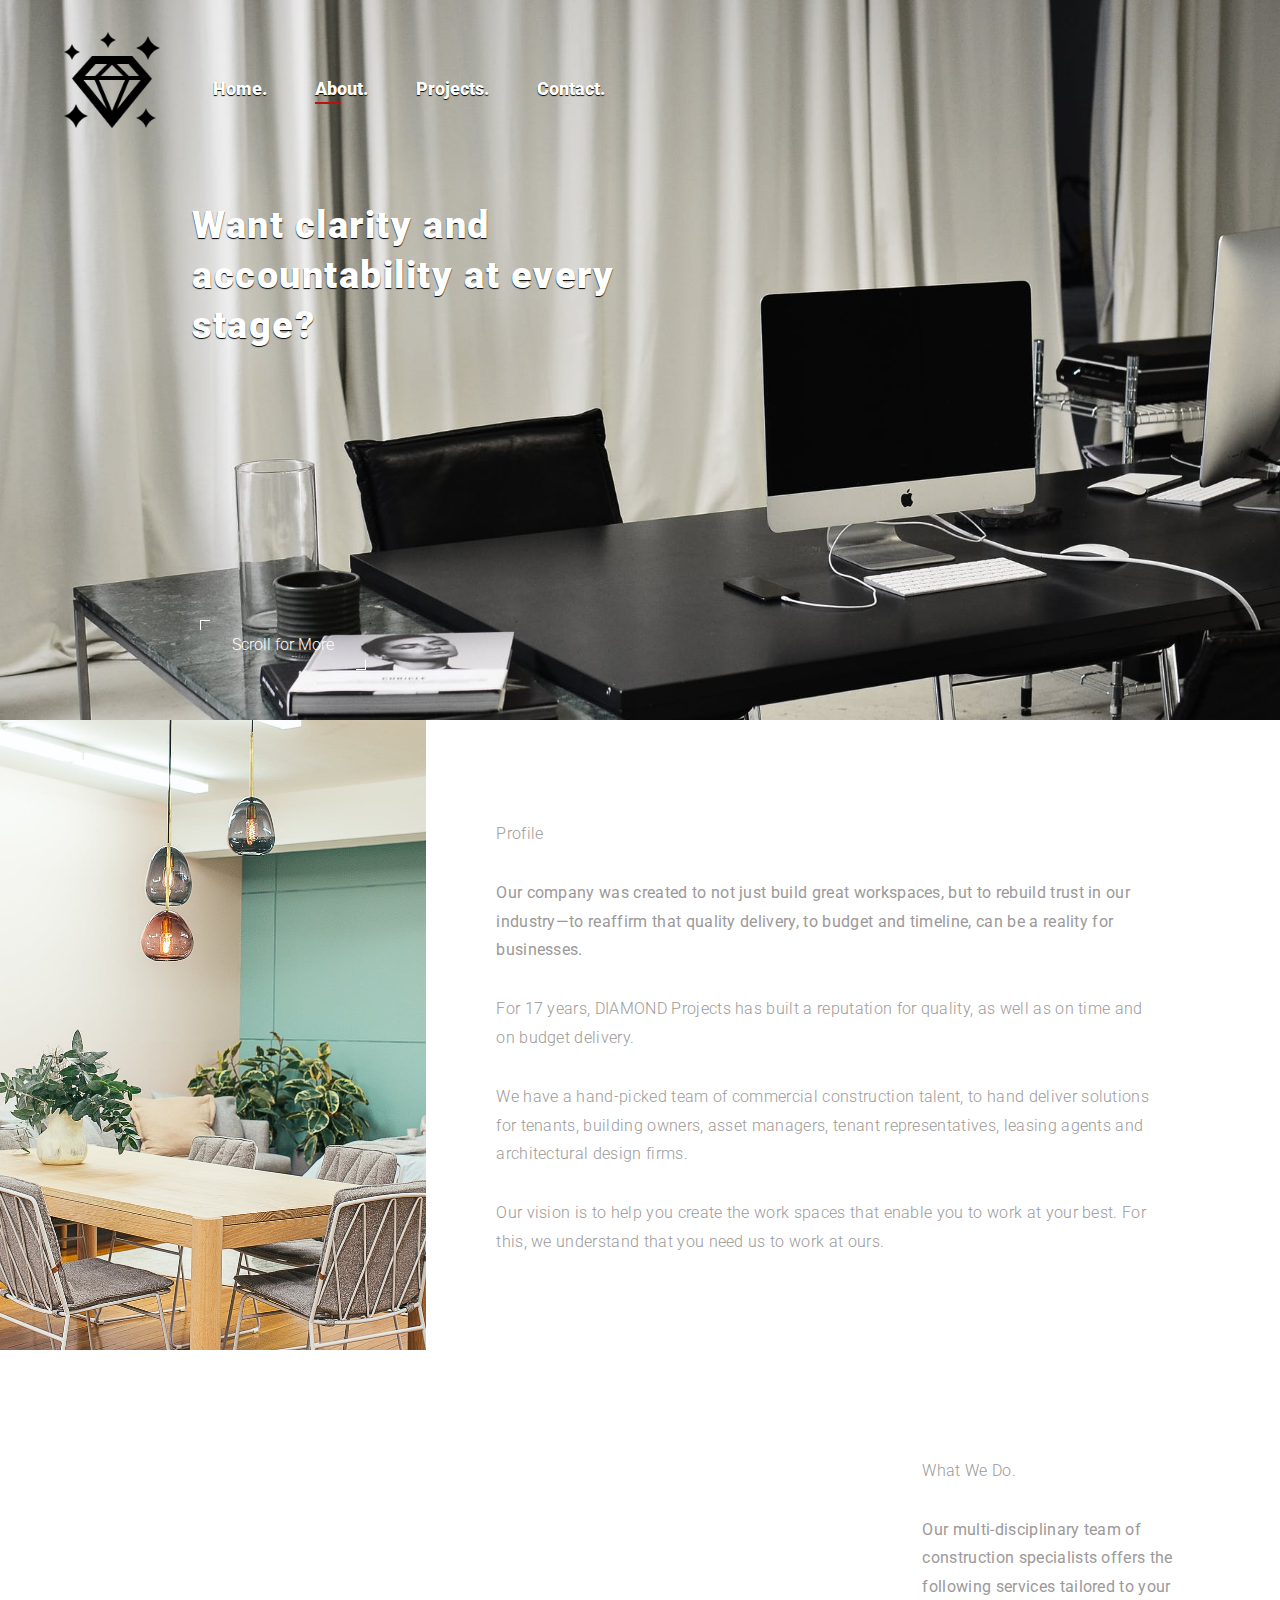
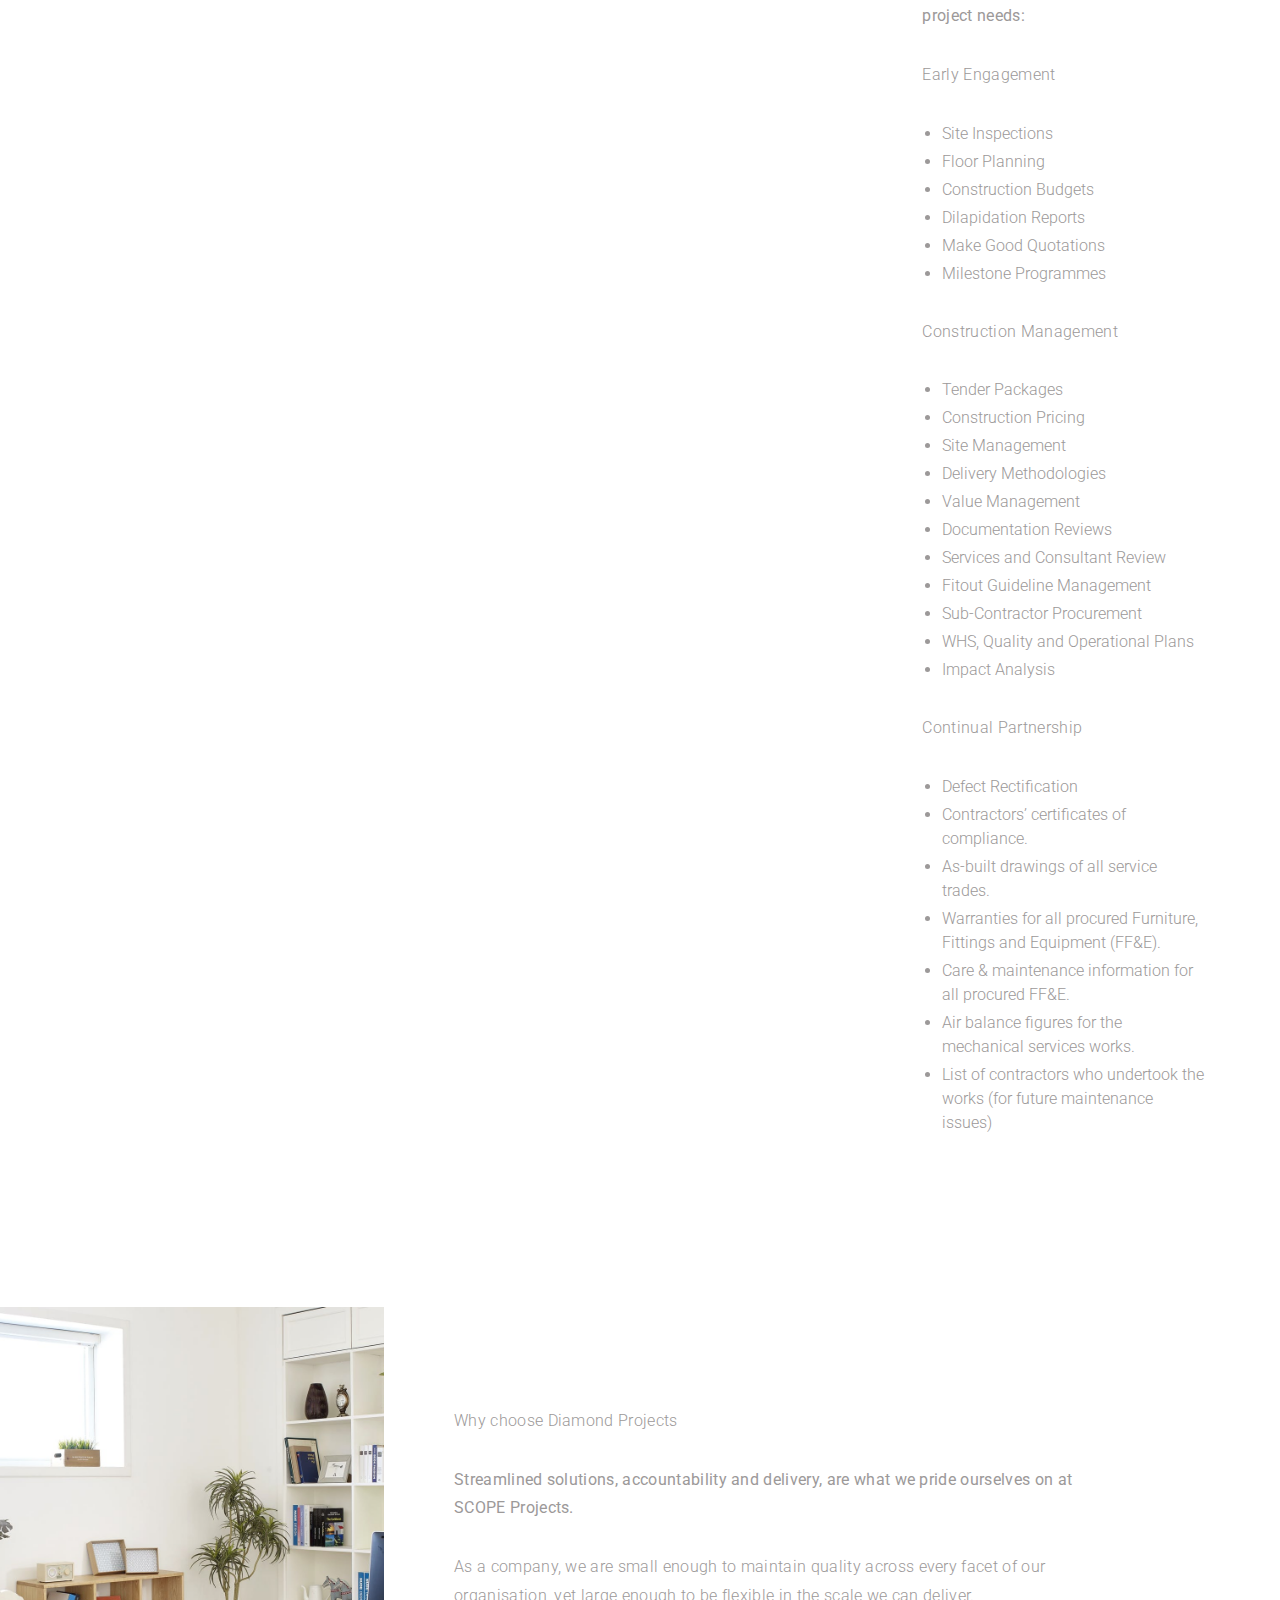
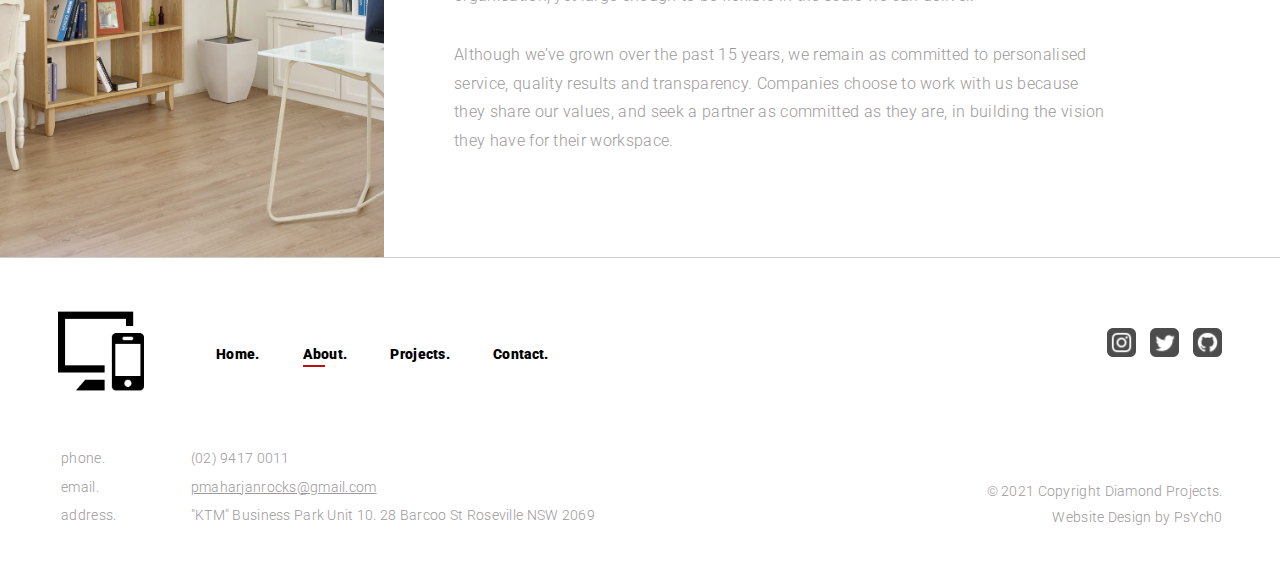
==== commit 2e27e3dc: "Parallex Images" ====
--- a/about.html
+++ b/about.html
@@ -1,158 +1,232 @@
 <!DOCTYPE html>
 <html lang="en">
-<head>
-    <meta charset="UTF-8">
-    <meta name="viewport" content="width=device-width, initial-scale=1.0">
-    <link rel="stylesheet" type="text/css" href="css/style.css">
+  <head>
+    <meta charset="UTF-8" />
+    <meta name="viewport" content="width=device-width, initial-scale=1.0" />
+    <link rel="stylesheet" type="text/css" href="css/style.css" />
 
     <title>Diamond Projects</title>
 
     <!-- icon link -->
-    <link rel="icon" href="img/_favicon.png" type = "image/x-icon">   
-</head>
-
-<body>
+    <link rel="icon" href="img/fav_icon.png" type="image/x-icon" />
+  </head>
+
+  <body>
     <header id="mainHead" class="aboutHeader">
-        <div class="navbar">
-            <a href="index.html"><img src="img/_headerLogo.png" class="logo" alt="logo"></a> 
-            <nav id="mainNav">
-                <ul class="list-group">
-                    <li><a href="index.html" class="list-items" title="home">Home.</a></li>
-                    <li><a href="about.html" class="list-items active" title="about">About.</a></li>
-                    <li><a href="projects.html" class="list-items" title="Projects">Projects.</a></li>
-                    <li><a href="contact.html" class="list-items" title="contact">Contact.</a></li>
-                </ul>
-            </nav>
+      <div class="navbar">
+        <a href="index.html"
+          ><img src="img/logo_header.png" class="logo" alt="logo"
+        /></a>
+        <nav id="mainNav">
+          <div class="hamburger">
+            <div class="line top"></div>
+            <div class="line middle"></div>
+            <div class="line bottom"></div>
+          </div>
+          <ul class="list-group">
+            <li>
+              <a href="index.html" class="list-items" title="home">Home.</a>
+            </li>
+            <li>
+              <a href="about.html" class="list-items active" title="about"
+                >About.</a
+              >
+            </li>
+            <li>
+              <a href="projects.html" class="list-items" title="Projects"
+                >Projects.</a
+              >
+            </li>
+            <li>
+              <a href="contact.html" class="list-items" title="contact"
+                >Contact.</a
+              >
+            </li>
+          </ul>
+        </nav>
+      </div>
+      <h1>Want clarity and accountability at every stage?</h1>
+      <a href="#profie-section" class="scroll-button">Scroll for More</a>
+    </header>
+
+    <div class="profile" id="profie-section">
+      <div class="profile-image"></div>
+      <div class="profile-section">
+        <p>Profile</p>
+        <p>
+          <strong
+            >Our company was created to not just build great workspaces, but to
+            rebuild trust in our industry—to reaffirm that quality delivery, to
+            budget and timeline, can be a reality for businesses.</strong
+          >
+        </p>
+        <p>
+          For 17 years, DIAMOND Projects has built a reputation for quality, as
+          well as on time and on budget delivery.
+        </p>
+        <p>
+          We have a hand-picked team of commercial construction talent, to hand
+          deliver solutions for tenants, building owners, asset managers, tenant
+          representatives, leasing agents and architectural design firms.
+        </p>
+        <p>
+          Our vision is to help you create the work spaces that enable you to
+          work at your best. For this, we understand that you need us to work at
+          ours.
+        </p>
+      </div>
+    </div>
+
+    <div class="what_we_do">
+      <div id="parallax-img" class="we-do-image"></div>
+      <div class="we-do-section">
+        <p>What We Do.</p>
+        <p>
+          <strong
+            >Our multi-disciplinary team of construction specialists offers the
+            following services tailored to your project needs:</strong
+          >
+        </p>
+        <p>Early Engagement</p>
+        <ul>
+          <li>Site Inspections</li>
+          <li>Floor Planning</li>
+          <li>Construction Budgets</li>
+          <li>Dilapidation Reports</li>
+          <li>Make Good Quotations</li>
+          <li>Milestone Programmes</li>
+        </ul>
+        <p>Construction Management</p>
+        <ul>
+          <li>Tender Packages</li>
+          <li>Construction Pricing</li>
+          <li>Site Management</li>
+          <li>Delivery Methodologies</li>
+          <li>Value Management</li>
+          <li>Documentation Reviews</li>
+          <li>Services and Consultant Review</li>
+          <li>Fitout Guideline Management</li>
+          <li>Sub-Contractor Procurement</li>
+          <li>WHS, Quality and Operational Plans</li>
+          <li>Impact Analysis</li>
+        </ul>
+        <p>Continual Partnership</p>
+        <ul>
+          <li>Defect Rectification</li>
+          <li>Contractors’ certificates of compliance.</li>
+          <li>As-built drawings of all service trades.</li>
+          <li>
+            Warranties for all procured Furniture, Fittings and Equipment
+            (FF&E).
+          </li>
+          <li>Care & maintenance information for all procured FF&E.</li>
+          <li>Air balance figures for the mechanical services works.</li>
+          <li>
+            List of contractors who undertook the works (for future maintenance
+            issues)
+          </li>
+        </ul>
+      </div>
+    </div>
+
+    <div class="why_to_choose">
+      <div class="why_choose_image"></div>
+      <div class="why_choose_section">
+        <p>Why choose Diamond Projects</p>
+        <p>
+          <strong
+            >Streamlined solutions, accountability and delivery, are what we
+            pride ourselves on at SCOPE Projects.</strong
+          >
+        </p>
+        <p>
+          As a company, we are small enough to maintain quality across every
+          facet of our organisation, yet large enough to be flexible in the
+          scale we can deliver.
+        </p>
+        <p>
+          Although we’ve grown over the past 15 years, we remain as committed to
+          personalised service, quality results and transparency. Companies
+          choose to work with us because they share our values, and seek a
+          partner as committed as they are, in building the vision they have for
+          their workspace.
+        </p>
+      </div>
+    </div>
+
+    <footer id="pageFooter">
+      <div class="menu-wrap">
+        <div>
+          <a href="index.html">
+            <img src="img/logo_footer.png" alt="logo" class="footerLogo" />
+          </a>
         </div>
-        <h1>Want clarity and accountability at every stage?</h1>
-        <a href="#profie-section" class="scroll-button">Scroll for More</a>
-    </header>
-    
-    <div class="profile" id="profie-section">
-        <div class="profile-image"></div>
-        <div class="profile-section">
-            <p>Profile</p>
-            <p><strong>Our company was created to not just build great workspaces, 
-                but to rebuild trust in our industry—to reaffirm that quality delivery, 
-                to budget and timeline, can be a reality for businesses.</strong>
-            </p>
-            <p>For 17 years, DIAMOND Projects has built a reputation for quality, as well 
-                as on time and on budget delivery.</p>
-            <p>We have a hand-picked team of commercial construction talent, to hand deliver
-                solutions for tenants, building owners, asset managers, tenant representatives, 
-                leasing agents and architectural design firms.</p>
-            <p>Our vision is to help you create the work spaces that enable you to work at your best. 
-                For this, we understand that you need us to work at ours.</p>
+        <nav id="footerNav">
+          <ul class="list-group">
+            <li>
+              <a href="index.html" class="list-items" title="home">Home.</a>
+            </li>
+            <li>
+              <a href="about.html" class="list-items active" title="about"
+                >About.</a
+              >
+            </li>
+            <li><a href="projects.html" class="list-items">Projects.</a></li>
+            <li><a href="contact.html" class="list-items">Contact.</a></li>
+          </ul>
+        </nav>
+      </div>
+
+      <ul class="social">
+        <li>
+          <a
+            href="https://www.instagram.com/"
+            title="instagram"
+            target="_blank"
+          >
+            <img src="img/instagram.png" class="mediaIcon" alt="instagram" />
+          </a>
+        </li>
+        <li>
+          <a
+            href="https://twitter.com/MaharjanPiyush"
+            title="twitter"
+            target="_blank"
+          >
+            <img src="img/twitter.png" class="mediaIcon" alt="twitter" />
+          </a>
+        </li>
+        <li>
+          <a
+            href="https://github.com/piyushmhrzn"
+            title="github"
+            target="_blank"
+          >
+            <img src="img/github.png" class="mediaIcon" alt="github" />
+          </a>
+        </li>
+      </ul>
+
+      <div class="info">
+        <dl>
+          <dt>phone.</dt>
+          <dd>(02) 9417 0011</dd>
+          <dt>email.</dt>
+          <dd>
+            <a href="mailto:pmaharjanrocks@gmail.com" target="_blank"
+              >pmaharjanrocks@gmail.com</a
+            >
+          </dd>
+          <dt>address.</dt>
+          <dd>"KTM" Business Park Unit 10. 28 Barcoo St Roseville NSW 2069</dd>
+        </dl>
+        <div class="copy">
+          <p>&copy; 2021 Copyright Diamond Projects.</p>
+          <p>Website Design by PsYch0</p>
         </div>
-    </div>
-
-    <div class ="what_we_do">
-        <div class="we-do-image"></div>
-        <div class="we-do-section">
-          <p>What We Do.</p>
-          <p><strong>Our multi-disciplinary team of construction specialists offers the following 
-            services tailored to your project needs:</strong></p>
-          <p>Early Engagement</p>
-          <ul>
-              <li>Site Inspections</li>
-              <li>Floor Planning</li>
-              <li>Construction Budgets</li>
-              <li>Dilapidation Reports</li>
-              <li>Make Good Quotations</li>
-              <li>Milestone Programmes</li>
-          </ul>
-          <p>Construction Management</p>
-          <ul>
-              <li>Tender Packages</li>
-              <li>Construction Pricing</li>
-              <li>Site Management</li>
-              <li>Delivery Methodologies</li>
-              <li>Value Management</li>
-              <li>Documentation Reviews</li>
-              <li>Services and Consultant Review</li>
-              <li>Fitout Guideline Management</li>
-              <li>Sub-Contractor Procurement</li>
-              <li>WHS, Quality and Operational Plans</li>
-              <li>Impact Analysis</li>
-          </ul>
-          <p>Continual Partnership</p>
-          <uL>
-              <li>Defect Rectification</li>
-              <li>Contractors’ certificates of compliance.</li>
-              <li>As-built drawings of all service trades.</li>
-              <li>Warranties for all procured Furniture, Fittings and Equipment (FF&E).</li>
-              <li>Care & maintenance information for all procured FF&E.</li>
-              <li>Air balance figures for the mechanical services works.</li>
-              <li>List of contractors who undertook the works (for future maintenance issues)</li>
-          </uL>
-        </div>
-    </div>
-
-    <div class="why_to_choose">
-        <div class="why_choose_image"></div>
-        <div class="why_choose_section">
-            <p>Why choose Diamond Projects</p>
-            <p><strong>Streamlined solutions, accountability and delivery, are what we pride 
-                ourselves on at SCOPE Projects.</strong></p>
-            <p>As a company, we are small enough to maintain quality across every facet of our 
-                organisation, yet large enough to be flexible in the scale we can deliver.</p>
-            <p>Although we’ve grown over the past 15 years, we remain as committed to personalised 
-                service, quality results and transparency. Companies choose to work with us because 
-                they share our values, and seek a partner as committed as they are, in building the 
-                vision they have for their workspace.</p>
-        </div>
-    </div>
-    
-    
-    <footer id="pageFooter">
-        <div class="menu-wrap">
-            <div>
-                <a href="index.html">
-                    <img src="img/_footerLogo.png" alt="logo" class="footerLogo">
-                </a>
-            </div>            
-            <nav id="footerNav">
-                <ul class="list-group">
-                    <li><a href="index.html" class="list-items" title="home">Home.</a></li>
-                    <li><a href="about.html" class="list-items active" title="about">About.</a></li>
-                    <li><a href="projects.html" class="list-items">Projects.</a></li>
-                    <li><a href="contact.html" class="list-items">Contact.</a></li>
-                </ul>
-            </nav>
-        </div>
-        
-        <ul class="social">
-            <li>
-                <a href="https://www.instagram.com/" title="instagram" target="_blank">
-                    <img src="img/_instagram.png" class="mediaIcon" alt="instagram" >
-                </a>
-            </li>
-            <li>
-                <a href="https://twitter.com/MaharjanPiyush" title="twitter" target="_blank">
-                    <img src="img/_twitter.png" class="mediaIcon" alt="twitter">
-                </a>
-            </li>
-            <li>
-                <a href="https://github.com/piyushmhrzn" title="github" target="_blank">
-                    <img src="img/_github.png" class="mediaIcon" alt="github">
-                </a>
-            </li>
-        </ul>
-           
-        <div class="info">
-            <dl>
-                <dt>phone.</dt>
-                <dd>(02) 9417 0011</dd>
-                <dt>email.</dt>
-                <dd><a href="mailto:pmaharjanrocks@gmail.com" target="_blank">pmaharjanrocks@gmail.com</a></dd>
-                <dt>address.</dt>
-                <dd>"KTM" Business Park Unit 10. 28 Barcoo St Roseville NSW 2069</dd>
-            </dl>
-            <div class="copy">
-                <p>&copy; 2021 Copyright Diamond Projects.</p>
-                <p>Website Design by PsYch0</p>
-            </div>
-        </div>
-    </footer> 
-</body>
-</html>+      </div>
+    </footer>
+
+    <script src="js/app.js"></script>
+  </body>
+</html>
--- a/css/style.css
+++ b/css/style.css
@@ -1,14 +1,48 @@
 @import url("https://fonts.googleapis.com/css2?family=Roboto:wght@300&display=swap");
 /*--------Hyperlinks 'a' tags--------*/
+/*-----Navbar bottom border animation -----*/
 /*--------Buttons--------*/
 /*--------Heading--------*/
 /*--------Paragraphs--------*/
 /*-------List Items ---------*/
 /*-----------Flex Grow ------------*/
 /*limited reset*/
-html, body, div, section, article, aside, header, hgroup, footer, nav,
-h1, h2, h3, h4, h5, h6, p, blockquote, address, time, span, em, strong,
-img, ol, ul, li, dl, dt, dd, figure, canvas, video, th, td, tr {
+html,
+body,
+div,
+section,
+article,
+aside,
+header,
+hgroup,
+footer,
+nav,
+h1,
+h2,
+h3,
+h4,
+h5,
+h6,
+p,
+blockquote,
+address,
+time,
+span,
+em,
+strong,
+img,
+ol,
+ul,
+li,
+dl,
+dt,
+dd,
+figure,
+canvas,
+video,
+th,
+td,
+tr {
   margin: 0;
   padding: 0;
   border: 0;
@@ -16,10 +50,11 @@
 }
 
 /*Global Styles*/
-html, body {
+html,
+body {
   width: 100%;
   margin: 0 auto;
-  font-family: 'Roboto', sans-serif;
+  font-family: "Roboto", sans-serif;
   line-height: 1.5;
   position: relative;
   color: #fff;
@@ -35,7 +70,7 @@
   background: url(../img/carousel1.jpg);
   background-repeat: no-repeat;
   background-size: cover;
-  background-position: center center;
+  background-position: 0px;
   position: relative;
 }
 
@@ -48,7 +83,7 @@
   -webkit-box-pack: start;
       -ms-flex-pack: start;
           justify-content: flex-start;
-  padding: 2em 4em 0;
+  padding: 2em 0 0 4em;
 }
 
 header .navbar .logo {
@@ -94,8 +129,8 @@
 
 header .navbar nav ul li .list-items:hover::after {
   width: 50%;
-  -webkit-transition: width .3s;
-  transition: width .3s;
+  -webkit-transition: width 0.3s;
+  transition: width 0.3s;
 }
 
 header .navbar nav ul li .active::after {
@@ -269,7 +304,6 @@
   background: url(../img/article3.jpg);
   background-repeat: no-repeat;
   background-size: cover;
-  background-position: center center;
   background-attachment: fixed;
   width: 66.6%;
   height: 700px;
@@ -370,7 +404,7 @@
 footer {
   font-size: 0.9rem;
   color: #9c9999;
-  letter-spacing: .02em;
+  letter-spacing: 0.02em;
   border-top: 1px solid #ccc;
   padding: 50px 0;
   position: relative;
@@ -431,8 +465,8 @@
 
 footer .menu-wrap nav ul li .list-items:hover::after {
   width: 50%;
-  -webkit-transition: width .3s;
-  transition: width .3s;
+  -webkit-transition: width 0.3s;
+  transition: width 0.3s;
 }
 
 footer .menu-wrap nav ul li .active::after {
@@ -533,7 +567,7 @@
   background: url(../img/carousel2.jpg);
   background-repeat: no-repeat;
   background-size: cover;
-  background-position: center center;
+  background-position-y: 0px;
   background-attachment: fixed;
 }
 
@@ -652,7 +686,6 @@
   background: url(../img/about_img2.jpg);
   background-repeat: no-repeat;
   background-size: cover;
-  background-position: center center;
   background-attachment: fixed;
   width: 66.6%;
   height: 1550px;
@@ -744,7 +777,7 @@
   background: url(../img/carousel3.jpg);
   background-repeat: no-repeat;
   background-size: cover;
-  background-position: center center;
+  background-position-y: 0px;
   background-attachment: fixed;
 }
 
@@ -822,7 +855,7 @@
   background: url(../img/carousel4.jpg);
   background-repeat: no-repeat;
   background-size: cover;
-  background-position: center center;
+  background-position-y: 0px;
   background-attachment: fixed;
 }
 
@@ -1089,7 +1122,7 @@
     grid-row: 1/2;
     max-height: 300px;
     width: 100%;
-    background: url(../img/_article1.jpeg);
+    background: url(../img/article1_small.jpeg);
     background-repeat: no-repeat;
     background-size: cover;
     background-position: center center;
@@ -1103,7 +1136,7 @@
     grid-row: 1/2;
     max-height: 300px;
     width: 100%;
-    background: url(../img/_article2.jpeg);
+    background: url(../img/article2_small.jpeg);
     background-repeat: no-repeat;
     background-size: cover;
     background-position: center center;
@@ -1274,13 +1307,89 @@
 @media only screen and (max-width: 767px) {
   header .navbar {
     padding-left: 6%;
+    position: relative;
   }
   header .navbar .logo {
     width: 4em;
     height: 4em;
   }
-  header .navbar nav {
-    display: none;
+  header .navbar nav .hamburger {
+    position: fixed;
+    cursor: pointer;
+    right: 3%;
+    top: 2em;
+    z-index: 200;
+    background: #fff;
+    width: 40px;
+    height: 40px;
+    border-radius: 100px;
+    display: -webkit-box;
+    display: -ms-flexbox;
+    display: flex;
+    -webkit-box-orient: vertical;
+    -webkit-box-direction: normal;
+        -ms-flex-direction: column;
+            flex-direction: column;
+    -webkit-box-pack: center;
+        -ms-flex-pack: center;
+            justify-content: center;
+  }
+  header .navbar nav .hamburger .line {
+    width: 20px;
+    height: 1px;
+    background: #000;
+    margin: 2px auto;
+    -webkit-transition: 0.2s;
+    transition: 0.2s;
+  }
+  header .navbar nav .hamburger .active1 {
+    -webkit-transform: translateY(5px) rotate(-45deg);
+            transform: translateY(5px) rotate(-45deg);
+  }
+  header .navbar nav .hamburger .active2 {
+    opacity: 0;
+  }
+  header .navbar nav .hamburger .active3 {
+    -webkit-transform: translateY(-5px) rotate(45deg);
+            transform: translateY(-5px) rotate(45deg);
+  }
+  header .navbar nav .burgerBG {
+    background: #757477;
+  }
+  header .navbar nav .list-group {
+    position: fixed;
+    background: #000;
+    top: 0;
+    right: 0;
+    height: 100vh;
+    width: 150px;
+    -webkit-box-orient: vertical;
+    -webkit-box-direction: normal;
+        -ms-flex-direction: column;
+            flex-direction: column;
+    -webkit-box-align: end;
+        -ms-flex-align: end;
+            align-items: flex-end;
+    -webkit-transform: translateX(100%);
+            transform: translateX(100%);
+    -webkit-transition: -webkit-transform 300ms cubic-bezier(0.5, 0, 0.5, 1);
+    transition: -webkit-transform 300ms cubic-bezier(0.5, 0, 0.5, 1);
+    transition: transform 300ms cubic-bezier(0.5, 0, 0.5, 1);
+    transition: transform 300ms cubic-bezier(0.5, 0, 0.5, 1), -webkit-transform 300ms cubic-bezier(0.5, 0, 0.5, 1);
+    z-index: 100;
+  }
+  header .navbar nav .list-group li {
+    padding-top: 10px;
+  }
+  header .navbar nav .list-group li:first-child {
+    padding-top: 100px;
+  }
+  header .navbar nav .list-group li a {
+    font-size: 0.9rem;
+  }
+  header .navbar nav .open {
+    -webkit-transform: translateX(0);
+            transform: translateX(0);
   }
   header h1 {
     font-size: 1.3rem;
@@ -1303,7 +1412,9 @@
   .Scope1 .about {
     padding: 60px 30px 30px;
   }
-  .Scope1 .about h2, .Scope1 .about p, .Scope1 .about a {
+  .Scope1 .about h2,
+  .Scope1 .about p,
+  .Scope1 .about a {
     font-size: 0.9rem;
   }
   .Scope2 .img {
@@ -1312,7 +1423,9 @@
   .Scope2 .projects {
     padding: 60px 30px 30px;
   }
-  .Scope2 .projects h2, .Scope2 .projects p, .Scope2 .projects a {
+  .Scope2 .projects h2,
+  .Scope2 .projects p,
+  .Scope2 .projects a {
     font-size: 0.9rem;
   }
   footer {
